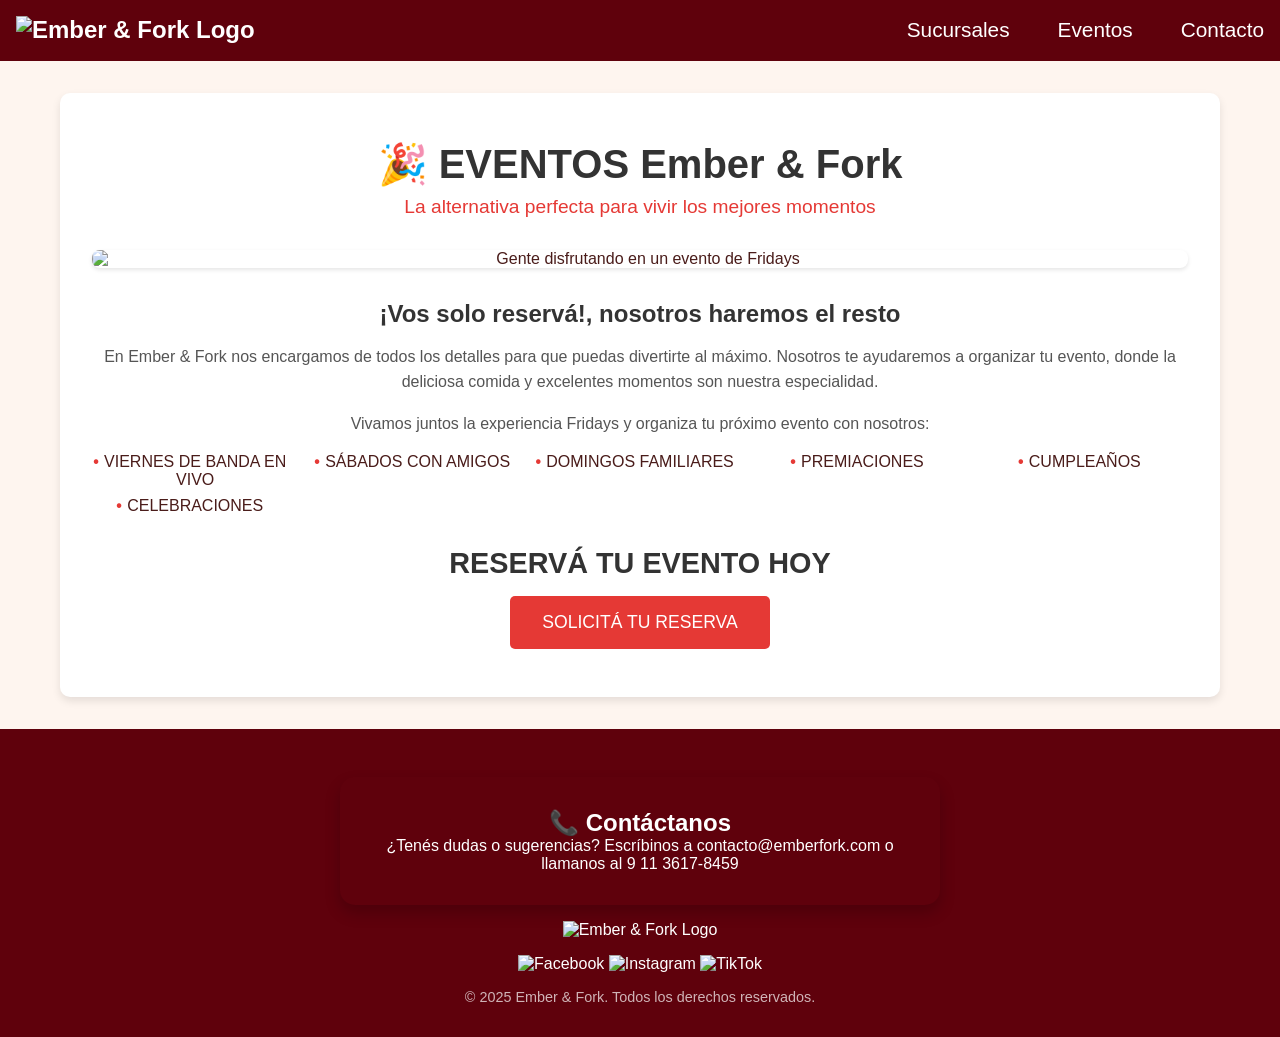
==== eventos.html @ 1a8e807a "Add files via upload" ====
<!doctype html>
<html>
<head>
 <meta charset="utf-8">
  <meta name="viewport" content="width=device-width, initial-scale=1.0" />
  <title>Ember & Fork</title>
  <link rel="stylesheet" href="estilos.css" />
  <link rel="preconnect" href="https://fonts.googleapis.com">
  <link rel="preconnect" href="https://fonts.gstatic.com" crossorigin>
  <link href="https://fonts.googleapis.com/css2?family=Volkhov:ital,wght@0,400;0,700;1,400;1,700&display=swap" rel="stylesheet">
<title>eventos</title>
</head>
<body>
	
    <header>
        <nav class="navbar">
            <div class="logo">
                <a href="index.html"><img src="imágenes/logo.png" alt="Ember & Fork Logo"></a>
            </div>
      <div class="hamburger" onclick="toggleMenu()">☰</div>
      <ul class="nav-links" id="navLinks">
        <li><a href="sucursales.html">Sucursales</a></li>
        <li><a href="eventos.html">Eventos</a></li><li><a href="#contacto">Contacto</a></li>
      </ul>
    </nav>
  </header>
	<section id="eventos" class="seccion eventos-ember">
    <h2>🎉 EVENTOS Ember & Fork</h2>
    <p class="subtitulo-eventos">La alternativa perfecta para vivir los mejores momentos</p>
    <div class="eventos-contenedor">
        <div class="eventos-imagen">
            <img src="imágenes/amigos.jpg" alt="Gente disfrutando en un evento de Fridays">
        </div>
        <div class="eventos-info">
            <h3>¡Vos solo reservá!, nosotros haremos el resto</h3>
            <p>En Ember & Fork nos encargamos de todos los detalles para que puedas divertirte al máximo. Nosotros te ayudaremos a organizar tu evento, donde la deliciosa comida y excelentes momentos son nuestra especialidad.</p>
            <p>Vivamos juntos la experiencia Fridays y organiza tu próximo evento con nosotros:</p>
            <ul class="lista-eventos">
                <li>VIERNES DE BANDA EN VIVO</li>
                <li>SÁBADOS CON AMIGOS</li>
                <li>DOMINGOS FAMILIARES</li>
                <li>PREMIACIONES</li>
                <li>CUMPLEAÑOS</li>
                <li>CELEBRACIONES</li>
            </ul>
            <div class="cta-eventos">
                <h3>RESERVÁ TU EVENTO HOY</h3>
                <button class="boton-cotizacion">SOLICITÁ TU RESERVA</button>
            </div>
        </div>
    </div>
</section>
  <footer>
         <section id="contacto" class="seccion">
         <h1>📞 Contáctanos</h1>
         <p>¿Tenés dudas o sugerencias? Escríbinos a contacto@emberfork.com o llamanos al 9 11 3617-8459 </p>
         </section>
    <div class="footer-content">
      <div class="logo-social">
        <img src="imágenes/logo.png" alt="Ember & Fork Logo" class="footer-logo">
        <div class="footer-redes">
          <img src="imágenes/facebook.png" alt="Facebook">
            <img src="imágenes/ig.png" alt="Instagram">
            <img src="imágenes/tiktok logo.png" alt="TikTok">
        </div>
      </div>
      <p class="rights">&copy; 2025 Ember & Fork. Todos los derechos reservados.</p>
    </div>
  </footer>
  <script src="script.js" defer></script>
</script>
</body>
</html>
---- estilos.css ----
/* Reset de márgenes y fuente básica */
/* Elimina los márgenes y paddings predeterminados del navegador y establece el modelo de caja border-box para facilitar el cálculo del tamaño de los elementos. */
* {
    margin: 0;
    padding: 0;
    box-sizing: border-box;
}
/* Estilos para la imagen dentro del logo */
/* Establece la altura de la imagen del logo en 70 píxeles. */
.logo img {
    height: 70px;
}

/* Estilos para el botón de llamada a la acción (Ver Menú) */
/* Define la apariencia del botón principal, como el color de fondo, texto, espaciado y bordes redondeados. */
.cta {
    display: inline-block; /* Permite establecer ancho y alto, pero se comporta como inline */
    margin-top: 1rem; /* Espacio superior */
    padding: 0.75rem 1.5rem; /* Espaciado interno vertical y horizontal */
    background-color: #cc543a; /* Color de fondo naranja rojizo */
    color: #fff; /* Color del texto blanco */
    text-decoration: none; /* Elimina el subrayado del enlace */
    border-radius: 5px; /* Bordes redondeados */
    transition: transform 0.2s ease; /* Transición suave para el efecto hover */
}
/* Estilo para el hover del botón de llamada a la acción */
/* Agranda ligeramente el botón cuando el usuario pasa el cursor por encima. */
.cta:hover {
 transform: scale(1.05); /* Escala el elemento al 105% */
}
/* Estilos para la sección genérica */
/* Define márgenes, espaciado interno, bordes redondeados y sombra para las secciones principales del contenido. */
.seccion {
    margin: 1rem auto; /* Márgenes superior e inferior de 1rem, centrado horizontalmente */
    padding: 2rem; /* Espaciado interno en todos los lados */
    border-radius: 15px; /* Bordes redondeados */
    box-shadow: 0 8px 16px rgba(0, 0, 0, 0.2); /* Sombra suave */
    max-width: 600px; /* Ancho máximo de la sección */
    }
/* Estilos para el cuerpo de la página */
/* Establece la fuente, márgenes, color de fondo y color de texto principal. */
body {
 font-family: 'Roboto', sans-serif; /* Fuente Roboto */
 margin: 0; /* Elimina los márgenes predeterminados del body */
 background-color: #fef5ef; /* Color de fondo beige claro */
 color: #4a1c1a; /* Color de texto marrón oscuro */
}
/* Estilos para la sección del menú */
.menu-section {
    padding: 2rem;
    margin: 2rem auto;
    max-width: 1200px; /* Ajusta el ancho máximo según necesites */
    text-align: center;
}

.menu-section h2 {
    /* Estilos para el título si decides mantenerlo */
    font-size: 2rem;
    color: #380101;
    margin-bottom: 1.5rem;
}

.menu-grid {
    display: grid;
    grid-template-columns: repeat(auto-fit, minmax(300px, 1fr)); /* Imágenes más grandes */
    gap: 20px; /* Espacio entre las imágenes */
}

.menu-item {
    position: relative; /* Para posicionar la superposición */
    overflow: hidden; /* Oculta la superposición fuera del hover */
    border-radius: 10px;
    box-shadow: 0 4px 8px rgba(0, 0, 0, 0.1);
    transition: transform 0.3s ease-in-out, box-shadow 0.3s ease-in-out;
}

.menu-item:hover {
    transform: translateY(-5px);
    box-shadow: 0 12px 24px rgba(0, 0, 0, 0.15);
}

.menu-item img {
    width: 100%;
    height: 100%;
    display: block;
    border-radius: 10px;
    object-fit: cover; /* Esta propiedad es clave para el llenado */
}

.overlay {
    position: absolute;
    top: 0;
    left: 0;
    width: 100%;
    height: 100%;
    background-color: rgba(95,1,12,1.00); /* Fondo oscuro y semitransparente */
    color: white;
    display: flex;
    flex-direction: column;
    align-items: center;
    justify-content: center;
    opacity: 0; /* Oculto por defecto */
    transition: opacity 0.3s ease;
    border-radius: 10px;
    padding: 20px;
    text-align: center;
}

.menu-item:hover .overlay {
    opacity: 1; /* Se muestra al pasar el cursor */
}

.overlay h3 {
    font-size: 1.5rem;
    margin-bottom: 10px;
}

.overlay p {
    font-size: 1rem;
    margin-bottom: 15px;
}

.comprar-btn {
    background-color: #cc543a; /* Color del botón comprar */
    color: white;
    border: none;
    padding: 10px 20px;
    border-radius: 5px;
    cursor: pointer;
    font-size: 1rem;
    transition: background-color 0.3s ease;
}

.comprar-btn:hover {
    background-color: #b8360f; /* Color más oscuro al pasar el cursor */
}
/* Estilos para la sección de sucursales visual */
.sucursales-visual {
    padding: 4rem 2rem;
    margin: 3rem auto;
    max-width: 1100px;
    background-color: #fef5ef;
    border-radius: 15px;
    box-shadow: 0 8px 16px rgba(0, 0, 0, 0.1);
    text-align: center;
}

.sucursales-title {
    font-size: 3rem;
    color: #661400;
    margin-bottom: 2.5rem;
}

.sucursales-grid {
    display: grid;
    /* Definimos explícitamente 3 columnas con un ancho mínimo */
    grid-template-columns: repeat(auto-fit, minmax(350px, 1fr));
    gap: 2rem;
    margin-bottom: 2.5rem;
    justify-items: stretch; /* Los elementos se estiran para ocupar su celda */
}

/* Centrar la última fila si tiene un solo elemento */
.sucursales-grid > .sucursal-item:last-child:nth-child(odd) {
    grid-column: 1 / -1; /* Ocupa todo el ancho */
    justify-self: center; /* Se centra horizontalmente dentro de la fila */
}

/* Centrar los dos últimos elementos si hay cuatro en total */
/* Estilos para la sección de sucursales visual */
.sucursales-visual {
    padding: 4rem 2rem;
    margin: 3rem auto;
    max-width: 1100px;
    background-color: #fef5ef;
    border-radius: 15px;
    box-shadow: 0 8px 16px rgba(0, 0, 0, 0.1);
    text-align: center;
}

.sucursales-title {
    font-size: 3rem;
    color: #661400;
    margin-bottom: 2.5rem;
}

.sucursales-grid {
    display: grid;
    grid-template-columns: repeat(auto-fit, minmax(400px, 1fr)); /* Mantenemos un min-width más grande para escritorio */
    gap: 2rem;
    margin-bottom: 2.5rem;
    justify-items: stretch;
}

/* Centrar la última fila si tiene un solo elemento */
.sucursales-grid > .sucursal-item:last-child:nth-child(odd) {
    grid-column: 1 / -1;
    justify-self: center;
}

/* Centrar los dos últimos elementos si hay cuatro en total */
.sucursales-grid > .sucursal-item:nth-last-child(-n+2):nth-child(even) {
    grid-column: span 1;
    justify-self: center;
}

.sucursal-item {
    background-color: white;
    border-radius: 10px;
    overflow: hidden;
    box-shadow: 0 4px 8px rgba(0, 0, 0, 0.1);
    transition: transform 0.3s ease-in-out, box-shadow 0.3s ease-in-out;
}

.sucursal-item:hover {
    transform: translateY(-5px);
    box-shadow: 0 12px 24px rgba(0, 0, 0, 0.15);
}

.sucursal-item img {
    width: 100%;
    display: block;
    aspect-ratio: 16/9;
    object-fit: cover;
}

.sucursal-info {
    padding: 1.5rem;
    text-align: left;
}

.sucursal-info h3 {
    font-size: 1.8rem;
    color: #380101;
    margin-bottom: 0.5rem;
}

.sucursal-info .direccion {
    color: #d9471a;
    font-weight: bold;
    margin-bottom: 1rem;
}

.sucursal-info .descripcion {
    color: #4a1c1a;
    font-size: 1rem;
    line-height: 1.4;
    margin-bottom: 1rem;
}

.sucursal-info a {
    color: #d9471a;
    text-decoration: none;
    font-weight: bold;
    transition: color 0.3s ease;
}

.sucursal-info a:hover {
    color: #b8360f;
    text-decoration: underline;
}

.proximamente {
    font-size: 1.5rem;
    color: #4a1c1a;
    font-weight: bold;
}

.sucursales-subtitle {
    font-size: 2.5rem;
    color: #791f00;
    margin-bottom: 1.5rem;
}

.sucursal-card:hover {
    transform: scale(1.08);
	box-shadow: 0 12px 24px rgba(0, 0, 0, 0.15); /* Añadimos una sombra al hacer hover */
}

/* Media query para pantallas de hasta 768px (típicamente teléfonos) */
@media (max-width: 768px) 

    .sucursales-grid {
        grid-template-columns: 1fr; /* Una sola columna en teléfonos */
        gap: 1.5rem;
        margin-bottom: 2rem;
    }

    .sucursal-item {
        /* No necesitamos un ancho específico, ocupará el 100% de la columna */
    }

    .sucursal-info h3 {
        font-size: 1.5rem; /* Título de sucursal más pequeño */
        margin-bottom: 0.3rem;
    }

    .sucursal-info .direccion {
        font-size: 0.9rem; /* Dirección más pequeña */
        margin-bottom: 0.7rem;
    }

    .sucursal-info .descripcion {
        font-size: 0.9rem; /* Descripción más pequeña */
        margin-bottom: 0.7rem;
    }

    .sucursal-info a {
        font-size: 1rem; /* Enlace más pequeño */
    }

    .proximamente {
        font-size: 1.2rem; /* Texto "Próximamente" más pequeño */
    }
}
    .sucursales-subtitle {
    font-size: 1.8rem;
    color: #791f00;
    margin-bottom: 1.5rem;
}

.sucursal-card:hover {
    transform: scale(1.08);
	box-shadow: 0 12px 24px rgba(0, 0, 0, 0.15); /* Añadimos una sombra al hacer hover */
}

/* Estilos para la sección de eventos Fridays */
.eventos-ember {
    padding: 3rem 2rem;
    margin: 2rem auto;
    max-width: 1160px; /* Ancho máximo común para el contenido */
    background-color: #fff; /* Fondo blanco como en la imagen */
    border-radius: 10px;
    box-shadow: 0 4px 8px rgba(0, 0, 0, 0.1);
    text-align: center; /* Centra el título y el subtítulo */
}

.eventos-ember h2 {
    font-size: 2.5rem;
    color: #333; /* Color de texto oscuro */
    margin-bottom: 0.5rem;
}

.eventos-ember .subtitulo-eventos {
    color: #e53935; /* Color rojo similar al de la imagen */
    font-size: 1.2rem;
    margin-bottom: 2rem;
}

.eventos-contenedor {
    display: flex; /* Usamos Flexbox para la disposición lado a lado */
    flex-wrap: wrap; /* Permite que se apilen en pantallas más pequeñas */
    gap: 2rem; /* Espacio entre la imagen y el texto */
    align-items: center; /* Alinea verticalmente los elementos al centro */
}

.eventos-imagen {
    flex: 1 1 40%; /* La imagen ocupa aproximadamente el 40% del ancho */
    border-radius: 8px;
    overflow: hidden; /* Para redondear las esquinas de la imagen */
    box-shadow: 0 2px 4px rgba(0, 0, 0, 0.1);
}

.eventos-imagen img {
    width: 100%;
    height: auto;
    display: block;
}

.eventos-info {
    flex: 1 1 55%; /* El texto ocupa aproximadamente el 55% del ancho */
    text-align: left; /* Alinea el texto a la izquierda */
}

.eventos-info h3 {
    font-size: 1.5rem;
    color: #333;
    margin-bottom: 1rem;
}

.eventos-info p {
    color: #555;
    line-height: 1.6;
    margin-bottom: 1rem;
}

.eventos-info .lista-eventos {
    list-style: none;
    padding: 0;
    margin-bottom: 1.5rem;
    display: grid; /* Usamos Grid para la lista de opciones */
    grid-template-columns: repeat(auto-fit, minmax(200px, 1fr)); /* Dos columnas responsivas */
    gap: 0.5rem 1rem; /* Espacio vertical y horizontal entre los elementos */
}

.eventos-info .lista-eventos li::before {
    content: "•"; /* Viñeta */
    color: #e53935;
    font-weight: bold;
    display: inline-block;
    width: 1em;
    margin-left: -1em;
}

.cta-eventos {
    text-align: center; /* Centra el título y el botón del CTA */
    margin-top: 2rem;
}

.cta-eventos h3 {
    font-size: 1.8rem;
    color: #333;
    margin-bottom: 1rem;
}

.boton-cotizacion {
    background-color: #e53935; /* Color rojo del botón */
    color: #fff;
    border: none;
    padding: 1rem 2rem;
    border-radius: 5px;
    font-size: 1.1rem;
    cursor: pointer;
    transition: background-color 0.3s ease;
}

.boton-cotizacion:hover {
    background-color: #c62828; /* Un tono más oscuro al pasar el mouse */
}

/* Media query para pantallas más pequeñas (apilar imagen y texto) */

/* Estilos para el contenido principal */
/* Define el espaciado interno, ancho máximo y centrado horizontal para el contenido principal. */
.main-content {
 padding: 2rem; /* Espaciado interno */
 max-width: 800px; /* Ancho máximo del contenido principal */
 margin: auto; /* Centra horizontalmente */
 font-size: 1.2rem; /* Tamaño de fuente base para el contenido principal */
}

/* Estilos para las secciones */
/* Añade un margen inferior a todas las secciones para separarlas. */
section {
 margin-bottom: 2.5rem; /* Margen inferior */
}

/* Estilos para los títulos de nivel 2 */
/* Define el tamaño de la fuente, margen inferior y color del texto para los títulos h2. */
h2 {
 font-size: 1.8rem; /* Tamaño de la fuente */
 margin-bottom: 0.5rem; /* Margen inferior */
 color: #380101; /* Color del texto marrón oscuro */
}

/* Estilos para el pie de página */
/* Define el color de fondo, color del texto, espaciado interno y alineación del texto del pie de página. */
footer {
 background-color: #5F010C; /* Color de fondo rojo oscuro */
 color: #ffffff; /* Color del texto blanco */
 padding: 2rem 1rem; /* Espaciado interno superior/inferior y lateral */
 text-align: center; /* Alineación del texto al centro */
}

/* Estilos para el contenedor del contenido del pie de página */
/* Establece el ancho máximo y centrado horizontal para el contenido del pie de página. */
.footer-content {
 max-width: 1000px; /* Ancho máximo */
 margin: auto; /* Centra horizontalmente */
}

/* Estilos para el logo en el pie de página */
/* Define el ancho y el margen inferior del logo en el pie de página. */
.footer-logo {
 width: 100px; /* Ancho del logo */
 margin-bottom: 1rem; /* Margen inferior */
}

/* Estilos para los iconos de redes sociales en el pie de página */
/* Define el ancho, alto y transición para los iconos de redes sociales. */
.footer-redes img {
 width: 30px; /* Ancho de los iconos */
 height: 30px; /* Alto de los iconos */
 transition: transform 0.3s ease; /* Transición suave para el efecto hover */
}

/* Estilo para el hover de los iconos de redes sociales */
/* Agranda ligeramente los iconos cuando el usuario pasa el cursor por encima. */
.footer-redes img:hover {
 transform: scale(1.1); /* Escala el elemento al 110% */
}


/* Estilos para el contenedor de los iconos sociales */
/* Define el margen para los iconos sociales. */
.social-icons {
 margin: 1rem 0; /* Margen superior e inferior */
}

/* Estilos para los enlaces de los iconos sociales */
/* Define el margen, color del texto, tamaño de la fuente y transición para los enlaces de los iconos sociales. */
.social-icons a {
 margin: 0 0.5rem; /* Margen lateral entre iconos */
 color: #ffffff; /* Color del texto blanco */
 font-size: 1.5rem; /* Tamaño de la fuente */
 transition: color 0.3s ease; /* Transición suave para el cambio de color */
}

/* Estilo para el hover de los enlaces de los iconos sociales */
/* Cambia el color del texto cuando el usuario pasa el cursor por encima. */
.social-icons a:hover {
 color: #f97316; /* Color del texto naranja */
}

/* Estilos para la sección de derechos de autor */
/* Define el tamaño de la fuente, margen superior y opacidad del texto de derechos de autor. */
.rights {
 font-size: 0.9rem; /* Tamaño de la fuente */
 margin-top: 1rem; /* Margen superior */
 opacity: 0.7; /* Opacidad del texto */
}


/* Estilos de la barra de navegación */
.navbar {
    display: flex; /* Utiliza Flexbox para la disposición de los elementos */
    justify-content: space-between; /* Espacia los elementos hijos (logo y menú) */
    align-items: center; /* Alinea verticalmente los elementos al centro */
    background-color: #5F010C; /* Color de fondo rojo oscuro */
    padding: 1rem; /* Espaciado interno */
    position: relative; /* Permite posicionar elementos hijos de forma absoluta */
}
/* Estilos para el contenedor del logo */
/* Define el tamaño de la fuente, peso y altura de línea del logo. */
.logo {
    font-size: 1.5rem; /* Tamaño de la fuente */
    font-weight: bold; /* Texto en negrita */
    line-height: 1.2; /* Altura de línea */
}
/* Estilos para el enlace dentro del logo */
/* Asegura que el enlace del logo sea blanco y no esté subrayado. */
.logo a { /* Para que el logo sea un link */
    color: white; /* Color del texto blanco */
    text-decoration: none; /* Elimina el subrayado */
}
/* Estilos para la imagen dentro del logo */
/* Establece la altura de la imagen del logo. */
.logo img {
    height: 70px; /* Altura de la imagen */
}
/* Estilos para el icono del menú hamburguesa (para dispositivos móviles) */
/* Oculta el icono por defecto y lo muestra en media queries para móviles. */
.menu-icon {
    display: none; /* Oculta el elemento */
    font-size: 2rem; /* Tamaño de la fuente */
    cursor: pointer; /* Cambia el cursor al pasar por encima */
}

/* Estilos para el toggle del menú (otro icono, similar al hamburguesa) */
/* Similar al menu-icon, se puede usar como alternativa o para diferentes estados. */
.menu-toggle {
 display: none; /* Oculta el elemento */
 font-size: 2rem; /* Tamaño de la fuente */
 color: #fff; /* Color del texto blanco */
 cursor: pointer; /* Cambia el cursor al pasar por encima */
}
/* Estilos para la lista de enlaces de navegación */
.nav-links {
    list-style: none; /* Elimina los puntos de la lista */
    display: flex; /* Utiliza Flexbox para la disposición horizontal */
    gap: 1rem; /* Espacio entre los elementos hijos */
}
/* Estilos para los enlaces dentro de la navegación */
.nav-links li a {
    color: #fff; /* Color del texto blanco */
    text-decoration: none; /* Elimina el subrayado */
    font-size: 1.3rem; /* Tamaño de la fuente */
    margin-left: 2rem; /* Margen izquierdo */
}

/* Sección Hero */
/* Centra el contenido, añade espaciado interno y establece el color de fondo. */
.hero {
    /* Mantén tus estilos actuales */
    text-align: center;
    padding: 4rem 2rem;
    position: relative; /* Necesario para el z-index del texto y botón */
    z-index: 2; /* Asegura que el texto y el botón estén por encima de la imagen */
    background-image: url("imágenes/emberandfork.jpg");
    background-size: cover; /* Cubre todo el espacio del contenedor */
    background-position: center; /* Centra la imagen */
    background-repeat: no-repeat; /* Evita que la imagen se repita */
    color: #fff1e6; 
  min-height: 60vh; /* O la altura que hayas elegido */
    display: flex; /* Para centrar verticalmente el texto y el botón */
    flex-direction: column;
    align-items: center;
    justify-content: center; /* Centra verticalmente */
    text-align: center;
    color: #ffff; /* Asegúrate de que el color del texto contraste */
}

.hero h1 {
    font-size: 3rem; /* Aumenta el tamaño del título. Ajusta el valor según necesites. */
    color: #fff; /* Asegúrate de que el color del texto contraste */
    margin-bottom: 1.5rem; /* Ajusta el margen si es necesario */
}

.hero .cta {
    font-size: 1.2rem; /* Aumenta el tamaño del texto del botón. Ajusta el valor según necesites. */
    padding: 1rem 2rem; /* Ajusta el padding si es necesario */
    background-color: #cc543a;
    color: #fff;
    text-decoration: none;
    border-radius: 5px;
    transition: transform 0.2s ease;
}

.hero .cta:hover {
    transform: scale(1.05);
}
/* Estilos para el botón dentro de la sección Hero */
.hero button {
    background-color: #E74C3C; /* Color de fondo rojo */
    color: white; /* Color del texto blanco */
    border: none; /* Elimina el borde */
    padding: 1.5rem 2.5rem; /* Espaciado interno */
    border-radius: 10px; /* Bordes redondeados */
    font-size: 1.2rem; /* Tamaño de la fuente */
    cursor: pointer; /* Cambia el cursor al pasar por encima */
}

/* Estilos para un botón genérico */
/* Define la apariencia de un botón reutilizable, similar al de la sección Hero. */
.btn {
    display: inline-block; /* Permite establecer ancho y alto, pero se comporta como inline */
    padding: 0.8rem 1.5rem; /* Espaciado interno */
    background-color: #d9471a; /* Color de fondo naranja */
    color: white; /* Color del texto blanco */
    border: none; /* Elimina el borde */
    border-radius: 10px; /* Bordes redondeados */
    font-weight: bold; /* Texto en negrita */
    cursor: pointer; /* Cambia el cursor al pasar por encima */
    transition: background-color 0.3s ease; /* Transición suave para el cambio de color de fondo */
    text-decoration: none; /* Elimina el subrayado del enlace */
}

/* Estilo para el hover del botón genérico */
/* Oscurece ligeramente el color de fondo cuando el usuario pasa el cursor por encima. */
.btn:hover {
    background-color: #b8360f; /* Color de fondo naranja oscuro */
}
/* Estilos para el icono del menú hamburguesa (para dispositivos móviles) */
/* Oculta por defecto y se muestra en media queries para móviles. */
.hamburger {
    display: none; /* Oculta el elemento */
    font-size: 2rem; /* Tamaño de la fuente */
    cursor: pointer; /* Cambia el cursor al pasar por encima */
    color: white; /* Color del texto blanco */
    }
/* Galería de Imágenes */
/* Utiliza Grid Layout para organizar las imágenes, con columnas que se ajustan automáticamente al ancho del contenedor. */
.galeria {
    display: grid; /* Utiliza Grid Layout */
    grid-template-columns:repeat(auto-fit, minmax(220px, 1fr)); /* Crea columnas que se ajustan, con un ancho mínimo de 220px */
    gap: 1.3rem; /* Espacio entre las celdas de la cuadrícula */
    padding: 2rem; /* Espaciado interno */
    justify-items: center; /* Centra los elementos horizontalmente dentro de su celda */
    align-items: center; /* Centra los elementos verticalmente dentro de su celda */
}

/* Estilos para cada tarjeta de la galería */
/* Define el color de fondo, bordes redondeados, sombra y desbordamiento oculto para las tarjetas de las imágenes. */
.card {
    background-color: white; /* Color de fondo blanco */
    border-radius: 15px; /* Bordes redondeados */
    box-shadow: 0 8px 16px rgba(0,0,0,0.2); /* Sombra suave */
    overflow: hidden; /* Oculta el contenido que se desborda */
    width: 100%; /* Ancho del 100% de su contenedor */
}

/* Estilos para las imágenes dentro de las tarjetas */
/* Define el ancho, relación de aspecto, cómo se ajusta la imagen, posición del objeto, bordes redondeados y transición para el efecto hover. */
.card img {
    width: 100%; /* Ancho del 100% de su contenedor */
    aspect-ratio: 3/2; /* Relación de aspecto de 3:2 */
    object-fit: cover; /* La imagen cubre completamente el contenedor, recortándose si es necesario */
 object-position: center; /* Centra la imagen dentro de su contenedor */
 border-radius: 15px; /* Bordes redondeados */
    transition: transform 0.3s ease; /* Transición suave para el efecto hover */
}

/* Estilo para el hover de las imágenes de la galería */
/* Agranda ligeramente la imagen cuando el usuario pasa el cursor por encima. */
.card img:hover {
    transform: scale(1.05); /* Escala la imagen al 105% */
}

/* Eventos especiales */
/* Define el color de fondo, alineación del texto y espaciado interno para la sección de eventos especiales. */
.eventos {
    background-color: #FFF6F0; /* Color de fondo beige claro */
    text-align: center; /* Centra el texto horizontalmente */
    padding: 3rem 2rem; /* Espaciado interno */
}

/* Estilos para el título de la sección de eventos especiales */
/* Define el tamaño de la fuente, color del texto y margen inferior del título h2. */
.eventos h2 {
    font-size: 2rem; /* Tamaño de la fuente */
    color: #661400; /* Color del texto marrón oscuro */
    margin-bottom: 2rem; /* Margen inferior */
}

/* Estilos para cada tarjeta de evento */
/* Define el color de fondo, margen, espaciado interno, bordes redondeados y sombra para las tarjetas de eventos. */
.evento-card {
    background-color: white; /* Color de fondo blanco */
    margin: 1rem auto; /* Márgenes superior e inferior, centrado horizontalmente */
    padding: 2rem; /* Espaciado interno */
    border-radius: 15px; /* Bordes redondeados */
    box-shadow: 0 8px 16px rgba(0,0,0,0.2); /* Sombra suave */
    max-width: 600px; /* Ancho máximo de la tarjeta */
}

/* Testimonios */
/* Define el espaciado interno, color de fondo y alineación del texto para la sección de testimonios. */
.testimonios {
    padding: 4rem 2rem; /* Espaciado interno */
    background-color: #fff1e6; /* Color de fondo beige claro */
    text-align: center; /* Centra el texto horizontalmente */

}
/* Utiliza Grid Layout para organizar los testimonios de forma flexible. */
/* 'auto-fit' crea tantas columnas como quepan con un ancho mínimo de 300px (ajustado para evitar filas de un solo elemento demasiado pronto). */
.testimonis{
    display: grid; /* Utiliza Grid Layout */
    grid-template-columns: repeat(auto-fit, minmax(250px, 1fr)); /* Crea columnas que se ajustan, con un ancho mínimo de 250px */
    gap: 1rem; /* Espacio entre las celdas de la cuadrícula */
    padding: 2rem; /* Espaciado interno */
}


/* Estilos para el título de la sección de testimonios */
/* Define el tamaño de la fuente, margen inferior y color del texto del título h2. */
.testimonios h2 {
    font-size: 2rem; /* Tamaño de la fuente */
    margin-bottom: 2rem; /* Margen inferior */
    color: #791f00; /* Color del texto marrón oscuro */
}

/* Estilos para cada testimonio individual */
/* Define el color de fondo, margen, espaciado interno, bordes redondeados y transición para los testimonios. */
.testimonio {
 background-color: #ffe5d0; /* Color de fondo beige claro */
 margin: 1px; /* Margen muy pequeño para separar visualmente */
 padding: 1rem; /* Espaciado interno */
 border-radius: 10px; /* Bordes redondeados */
 transition: transform 0.3s ease; /* Transición suave para el efecto hover */
}

/* Estilo para el hover de cada testimonio */
/* Agranda ligeramente el testimonio cuando el usuario pasa el cursor por encima. */
.testimonio:hover {
 transform: scale(1.05); /* Escala el elemento al 105% */
}
/* Estilos para el párrafo dentro de cada testimonio */
/* Define el estilo de fuente itálica y el margen inferior del texto del testimonio. */
.testimonio p {
    font-style: italic; /* Texto en cursiva */
    margin-bottom: 0.5rem; /* Margen inferior */
}

/* Estilos para el elemento span dentro de cada testimonio (autor) */
/* Define el peso de la fuente negrita y el color del texto del autor del testimonio. */
.testimonio span {
    font-weight: bold; /* Texto en negrita */
    color: #591600; /* Color del texto marrón oscuro */
}

/* Estilos para los elementos html y body */
/* Asegura que no haya desbordamiento horizontal y activa el desplazamiento suave. */
html, body {
    overflow-x: hidden; /* Oculta cualquier desbordamiento horizontal */
}
html {
    scroll-behavior: smooth; /* Activa el desplazamiento suave al hacer clic en enlaces ancla */
}

/* Estilos para un elemento de publicidad (puede estar oculto o tener estilos específicos) */
.publicidad { display:block; margin:auto
}

/* Slider */
/* Define la posición relativa, desbordamiento oculto, ancho, alto, márgenes horizontales, ancho máximo, bordes redondeados y sombra del contenedor del slider. */
/* Utiliza Flexbox para centrar los elementos dentro del slider. */
.slider {
    position:relative; /* Permite posicionar los botones de navegación */
    overflow: hidden; /* Oculta las diapositivas que no están visibles */
    width: 100%; /* Ancho del 100% de su contenedor */
    height: auto; /* Altura automática */
    margin-left: auto; /* Centra horizontalmente */
   margin-right: auto; /* Centra horizontalmente */
    max-width: 850px; /* Ancho máximo del slider */
    border-radius: 20px; /* Bordes redondeados */
    box-shadow: 0 10px 20px rgba(0,0,0,0.1); /* Sombra suave */
    display: flex; /* Utiliza Flexbox para la disposición */
    align-items: center; /* Alinea verticalmente los elementos al centro */
    justify-content: center; /* Centra horizontalmente los elementos */
}
/* Estilos para el contenedor de las diapositivas */
/* Utiliza Flexbox para mostrar las diapositivas en una fila horizontal y define la transición para la animación del slider. */
.slides {
    display: flex; /* Utiliza Flexbox para la disposición horizontal */
    transition: transform 0.5s ease-in-out; /* Transición suave para el desplazamiento de las diapositivas */
}

/* Estilos para cada diapositiva individual */
/* Define el ancho mínimo y el modelo de caja para cada diapositiva. */
.slide {
    min-width: 100%; /* Ancho mínimo del 100% del contenedor del slider */
    box-sizing: border-box; /* Incluye el padding y el borde en el ancho y alto */
    position: relative; /* Permite posicionar elementos hijos de forma absoluta (para la leyenda) */
}

/* Estilos para las imágenes dentro de cada diapositiva */
/* Define el ancho, alto, cómo se muestra la imagen y cómo se ajusta al contenedor. */
.slide img {
    width: 100%; /* Ancho del 100% de su contenedor */
    height: 100%; /* Altura automática para mantener la proporción */
    display: block; /* Elimina el espacio extra debajo de la imagen */
	object-fit: cover;
/* La imagen cubre completamente el contenedor, recortándose si es necesario */
}

/* Estilos para la leyenda de cada diapositiva */
/* Define la posición, color de fondo, color del texto, espaciado interno, bordes redondeados y peso de la fuente de la leyenda. */
.caption {
    position: absolute; /* Posiciona la leyenda relativamente a la diapositiva */
    bottom: 20px; /* Distancia desde la parte inferior */
    left: 20px; /* Distancia desde la izquierda */
    background: rgba(0, 0, 0, 0.6); /* Fondo negro con opacidad */
    color: white; /* Color del texto blanco */
    padding: 10px 20px; /* Espaciado interno */
    border-radius: 10px; /* Bordes redondeados */
    font-weight: bold; /* Texto en negrita */
}

/* Estilos para los botones de navegación del slider (anterior y siguiente) */
/* Define la posición absoluta, posición vertical, transformación para centrar verticalmente, color de fondo, borde, bordes redondeados, tamaño de la fuente, espaciado interno y cursor. */
button.prev, button.next {
    position: absolute; /* Posiciona los botones relativamente al contenedor del slider */
    top: 50%; /* Posiciona el centro del botón en el 50% de la altura */
    transform: translateY(-50%); /* Ajusta la posición vertical para centrar el botón */
    background: rgba(255,255,255,0.7); /* Fondo blanco con opacidad */
    border: none; /* Elimina el borde */
    border-radius: 50%; /* Forma circular */
    font-size: 24px; /* Tamaño de la fuente */
    padding: 10px; /* Espaciado interno */
    cursor: pointer; /* Cambia el cursor al pasar por encima */
}

/* Estilo para el botón "anterior" */
/* Define la posición horizontal del botón "anterior". */
button.prev { left: 10px; }
/* Estilo para el botón "siguiente" */
/* Define la posición horizontal del botón "siguiente". */
button.next { right: 10px; }
.hamburger {
  display: none;
  font-size: 30px;
  cursor: pointer;
}



/*MEDIAQUERIES para responsive*/
 /* Celulares */
/* Estilos que se aplicarán en pantallas con un ancho máximo de 768 píxeles (típicamente celulares). */
@media(max-width: 768px){
 /* Muestra el icono del menú hamburguesa */
 .hamburger {
        display: block;
     }
 /* Oculta la lista de enlaces de navegación por defecto y la muestra como una columna desplegable */
.nav-links {
  display: none;
  flex-direction: column;
  background-color: #fff; /* Opcional: fondo del menú desplegable */
  position: absolute;
  top: 60px; /* Ajustá según tu header */
  right: 10px;
  padding: 10px;
  border-radius: 8px;
  box-shadow: 0 2px 5px rgba(0,0,0,0.2);
  z-index: 1000;
}

.nav-links.active {
  display: flex;
}

 /* Muestra la lista de enlaces cuando la clase 'show' está presente (se togglea con JavaScript) */
 .nav-links.show {
    display: flex; /* Muestra la lista como un bloque flex */
 }


 /* Muestra el icono del menú toggle (similar al hamburguesa) */
 .menu-toggle {
    display: block;
 }

 /* Redefine la lista de enlaces para el estado oculto (redundante, pero asegura el estado inicial) */
 .nav-links {
    display: none;
    flex-direction: column;
    background-color: #4b2e2e;
    position: absolute;
    top: 100%;
    right: 0;
    left: 0;
    padding: 1rem;
 }

 /* Muestra la lista de enlaces cuando la clase 'show' está presente */
 .nav-links.show {
    display: flex;
 }

 /* Muestra el icono del menú toggle */
 .menu-toggle {
    display: block;
 }
 /* Muestra la lista de enlaces cuando la clase 'active' está presente (otra forma de controlar la visibilidad) */
 .nav-links.active {
    display: flex;
 }

 /* Añade margen vertical a cada elemento de la lista en dispositivos móviles */
 .nav-links li {
    margin: 1rem 0;
 }
}
    .eventos-contenedor {
        flex-direction: column;
        align-items: stretch;
    }
    .eventos-imagen, .eventos-info {
        flex: 1 1 100%;
    }
    .eventos-info {
        text-align: center; /* Centrar el texto en pantallas pequeñas */
    }
    .lista-eventos {
        grid-template-columns: repeat(auto-fit, minmax(150px, 1fr)); /* Una columna en pantallas muy pequeñas */
    }
	    .sucursales-title {
        font-size: 2.2rem; /* Título más pequeño */
        margin-bottom: 1.5rem;
    }

/* Tablets */
/* Estilos que se aplicarán en pantallas con un ancho mínimo de 769 píxeles y un ancho máximo de 1024 píxeles (típicamente tablets). */
@media (min-width: 769px) and (max-width: 1024px) {
    /* Cambia el diseño de la galería a dos columnas en tablets */
    .galeria {
        grid-template-columns: repeat(2, 1fr); /* Crea dos columnas de igual ancho */
    }
}
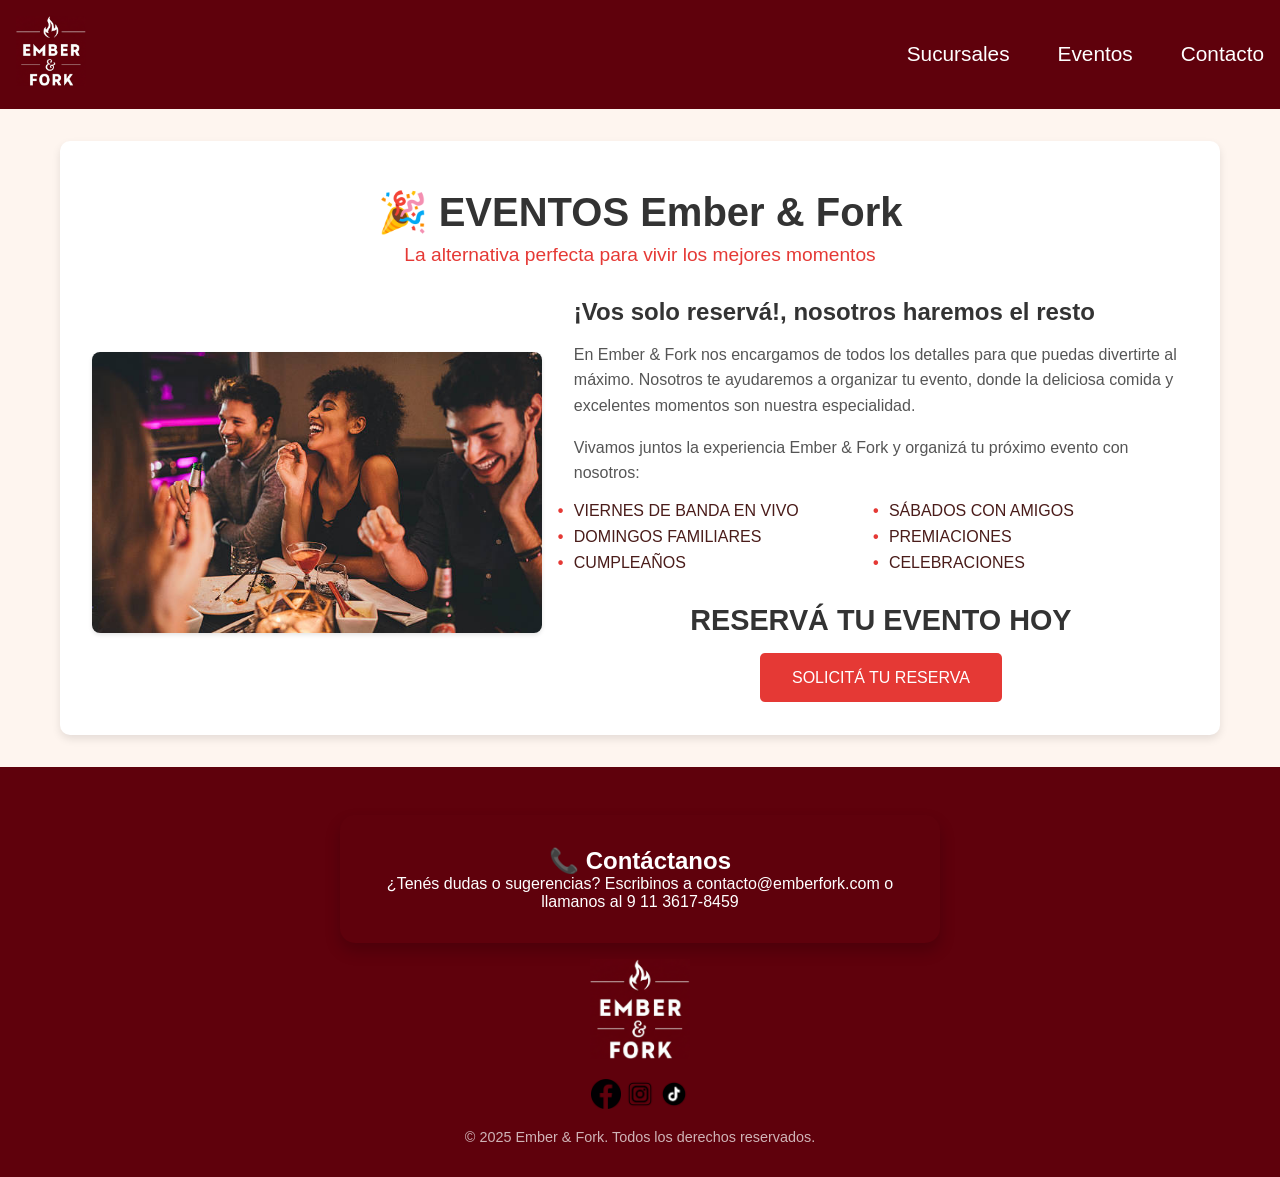
==== commit 3049972e: "Add files via upload" ====
--- a/eventos.html
+++ b/eventos.html
@@ -34,7 +34,7 @@
         <div class="eventos-info">
             <h3>¡Vos solo reservá!, nosotros haremos el resto</h3>
             <p>En Ember & Fork nos encargamos de todos los detalles para que puedas divertirte al máximo. Nosotros te ayudaremos a organizar tu evento, donde la deliciosa comida y excelentes momentos son nuestra especialidad.</p>
-            <p>Vivamos juntos la experiencia Fridays y organiza tu próximo evento con nosotros:</p>
+            <p>Vivamos juntos la experiencia Ember & Fork  y organizá tu próximo evento con nosotros:</p>
             <ul class="lista-eventos">
                 <li>VIERNES DE BANDA EN VIVO</li>
                 <li>SÁBADOS CON AMIGOS</li>
@@ -43,17 +43,17 @@
                 <li>CUMPLEAÑOS</li>
                 <li>CELEBRACIONES</li>
             </ul>
-            <div class="cta-eventos">
-                <h3>RESERVÁ TU EVENTO HOY</h3>
-                <button class="boton-cotizacion">SOLICITÁ TU RESERVA</button>
-            </div>
+           <div class="cta-eventos">
+            <h3>RESERVÁ TU EVENTO HOY</h3>
+             <a href="mesa.html" class="boton-cotizacion">SOLICITÁ TU RESERVA</a>
+           </div>
         </div>
     </div>
 </section>
   <footer>
          <section id="contacto" class="seccion">
          <h1>📞 Contáctanos</h1>
-         <p>¿Tenés dudas o sugerencias? Escríbinos a contacto@emberfork.com o llamanos al 9 11 3617-8459 </p>
+         <p>¿Tenés dudas o sugerencias? Escribinos a contacto@emberfork.com o llamanos al 9 11 3617-8459 </p>
          </section>
     <div class="footer-content">
       <div class="logo-social">
--- a/estilos.css
+++ b/estilos.css
@@ -1,5 +1,4 @@
 /* Reset de márgenes y fuente básica */
-/* Elimina los márgenes y paddings predeterminados del navegador y establece el modelo de caja border-box para facilitar el cálculo del tamaño de los elementos. */
 * {
     margin: 0;
     padding: 0;
@@ -15,13 +14,13 @@
 /* Define la apariencia del botón principal, como el color de fondo, texto, espaciado y bordes redondeados. */
 .cta {
     display: inline-block; /* Permite establecer ancho y alto, pero se comporta como inline */
-    margin-top: 1rem; /* Espacio superior */
-    padding: 0.75rem 1.5rem; /* Espaciado interno vertical y horizontal */
-    background-color: #cc543a; /* Color de fondo naranja rojizo */
-    color: #fff; /* Color del texto blanco */
+    margin-top: 1rem; 
+    padding: 0.75rem 1.5rem; 
+    background-color: #cc543a; 
+    color: #fff; 
     text-decoration: none; /* Elimina el subrayado del enlace */
-    border-radius: 5px; /* Bordes redondeados */
-    transition: transform 0.2s ease; /* Transición suave para el efecto hover */
+    border-radius: 5px; 
+    transition: transform 0.2s ease; 
 }
 /* Estilo para el hover del botón de llamada a la acción */
 /* Agranda ligeramente el botón cuando el usuario pasa el cursor por encima. */
@@ -29,7 +28,6 @@
  transform: scale(1.05); /* Escala el elemento al 105% */
 }
 /* Estilos para la sección genérica */
-/* Define márgenes, espaciado interno, bordes redondeados y sombra para las secciones principales del contenido. */
 .seccion {
     margin: 1rem auto; /* Márgenes superior e inferior de 1rem, centrado horizontalmente */
     padding: 2rem; /* Espaciado interno en todos los lados */
@@ -38,7 +36,6 @@
     max-width: 600px; /* Ancho máximo de la sección */
     }
 /* Estilos para el cuerpo de la página */
-/* Establece la fuente, márgenes, color de fondo y color de texto principal. */
 body {
  font-family: 'Roboto', sans-serif; /* Fuente Roboto */
  margin: 0; /* Elimina los márgenes predeterminados del body */
@@ -134,6 +131,7 @@
 .comprar-btn:hover {
     background-color: #b8360f; /* Color más oscuro al pasar el cursor */
 }
+
 /* Estilos para la sección de sucursales visual */
 .sucursales-visual {
     padding: 4rem 2rem;
@@ -167,7 +165,6 @@
 }
 
 /* Centrar los dos últimos elementos si hay cuatro en total */
-/* Estilos para la sección de sucursales visual */
 .sucursales-visual {
     padding: 4rem 2rem;
     margin: 3rem auto;
@@ -186,7 +183,7 @@
 
 .sucursales-grid {
     display: grid;
-    grid-template-columns: repeat(auto-fit, minmax(400px, 1fr)); /* Mantenemos un min-width más grande para escritorio */
+    grid-template-columns: repeat(auto-fit, minmax(400px, 1fr));
     gap: 2rem;
     margin-bottom: 2.5rem;
     justify-items: stretch;
@@ -201,7 +198,6 @@
 /* Centrar los dos últimos elementos si hay cuatro en total */
 .sucursales-grid > .sucursal-item:nth-last-child(-n+2):nth-child(even) {
     grid-column: span 1;
-    justify-self: center;
 }
 
 .sucursal-item {
@@ -278,7 +274,11 @@
 }
 
 /* Media query para pantallas de hasta 768px (típicamente teléfonos) */
-@media (max-width: 768px) 
+@media (max-width: 768px) {
+    .sucursales-title {
+        font-size: 2.2rem; /* Título más pequeño */
+        margin-bottom: 1.5rem;
+    }
 
     .sucursales-grid {
         grid-template-columns: 1fr; /* Una sola columna en teléfonos */
@@ -313,6 +313,41 @@
         font-size: 1.2rem; /* Texto "Próximamente" más pequeño */
     }
 }
+
+
+    .sucursales-grid {
+        grid-template-columns: 1fr; /* Una sola columna en teléfonos */
+        gap: 1.5rem;
+        margin-bottom: 2rem;
+    }
+
+    .sucursal-item {
+        /* No necesitamos un ancho específico, ocupará el 100% de la columna */
+    }
+
+    .sucursal-info h3 {
+        font-size: 1.5rem; /* Título de sucursal más pequeño */
+        margin-bottom: 0.3rem;
+    }
+
+    .sucursal-info .direccion {
+        font-size: 0.9rem; /* Dirección más pequeña */
+        margin-bottom: 0.7rem;
+    }
+
+    .sucursal-info .descripcion {
+        font-size: 0.9rem; /* Descripción más pequeña */
+        margin-bottom: 0.7rem;
+    }
+
+    .sucursal-info a {
+        font-size: 1rem; /* Enlace más pequeño */
+    }
+
+    .proximamente {
+        font-size: 1.2rem; /* Texto "Próximamente" más pequeño */
+    }
+}
     .sucursales-subtitle {
     font-size: 1.8rem;
     color: #791f00;
@@ -324,7 +359,8 @@
 	box-shadow: 0 12px 24px rgba(0, 0, 0, 0.15); /* Añadimos una sombra al hacer hover */
 }
 
-/* Estilos para la sección de eventos Fridays */
+
+/* Estilos para la sección de eventos Ember */
 .eventos-ember {
     padding: 3rem 2rem;
     margin: 2rem auto;
@@ -410,16 +446,16 @@
 .cta-eventos h3 {
     font-size: 1.8rem;
     color: #333;
-    margin-bottom: 1rem;
+    margin-bottom: 2rem;
 }
 
 .boton-cotizacion {
+	text-decoration: none;
     background-color: #e53935; /* Color rojo del botón */
     color: #fff;
     border: none;
     padding: 1rem 2rem;
     border-radius: 5px;
-    font-size: 1.1rem;
     cursor: pointer;
     transition: background-color 0.3s ease;
 }
@@ -427,7 +463,22 @@
 .boton-cotizacion:hover {
     background-color: #c62828; /* Un tono más oscuro al pasar el mouse */
 }
-
+/* Media query para pantallas más pequeñas (apilar imagen y texto) */
+@media (max-width: 768px) {
+    .eventos-contenedor {
+        flex-direction: column;
+        align-items: stretch;
+    }
+    .eventos-imagen, .eventos-info {
+        flex: 1 1 100%;
+    }
+    .eventos-info {
+        text-align: center; /* Centrar el texto en pantallas pequeñas */
+    }
+    .lista-eventos {
+        grid-template-columns: repeat(auto-fit, minmax(150px, 1fr)); /* Una columna en pantallas muy pequeñas */
+    }
+}
 /* Media query para pantallas más pequeñas (apilar imagen y texto) */
 
 /* Estilos para el contenido principal */
@@ -597,7 +648,7 @@
     align-items: center;
     justify-content: center; /* Centra verticalmente */
     text-align: center;
-    color: #ffff; /* Asegúrate de que el color del texto contraste */
+    color: #ffff; 
 }
 
 .hero h1 {
@@ -834,7 +885,6 @@
 }
 
 /* Estilos para la leyenda de cada diapositiva */
-/* Define la posición, color de fondo, color del texto, espaciado interno, bordes redondeados y peso de la fuente de la leyenda. */
 .caption {
     position: absolute; /* Posiciona la leyenda relativamente a la diapositiva */
     bottom: 20px; /* Distancia desde la parte inferior */
@@ -847,7 +897,6 @@
 }
 
 /* Estilos para los botones de navegación del slider (anterior y siguiente) */
-/* Define la posición absoluta, posición vertical, transformación para centrar verticalmente, color de fondo, borde, bordes redondeados, tamaño de la fuente, espaciado interno y cursor. */
 button.prev, button.next {
     position: absolute; /* Posiciona los botones relativamente al contenedor del slider */
     top: 50%; /* Posiciona el centro del botón en el 50% de la altura */
@@ -857,7 +906,7 @@
     border-radius: 50%; /* Forma circular */
     font-size: 24px; /* Tamaño de la fuente */
     padding: 10px; /* Espaciado interno */
-    cursor: pointer; /* Cambia el cursor al pasar por encima */
+    cursor: pointer; 
 }
 
 /* Estilo para el botón "anterior" */
@@ -872,13 +921,91 @@
   cursor: pointer;
 }
 
-
-
+/* --- EL IFRAME --- */
+
+.iframe-wrapper {
+    width: 728px; /* Ancho para móvil */
+    height: 90px; /* Altura para móvil */
+    margin: 20px auto; /* Centrar para móvil */
+    margin: 40px auto; /* 40px arriba/abajo, auto para centrar horizontalmente */
+    display: flex; /* Para centrar el iframe dentro del wrapper si fuera más pequeño */
+    justify-content: center; /* Centrar el iframe horizontalmente */
+    align-items: center; /* Centrar el iframe verticalmente */
+    /* Puedes añadir un borde o fondo a este wrapper si quieres un marco alrededor del iframe */
+    background-color: #f0f0f0; /* Fondo del wrapper */
+    border: 1px solid #ccc; /* Borde del wrapper */
+    overflow: hidden; /* Asegura que el iframe no se salga de su wrapper */
+}
+
+#external-page-iframe {
+    width: 728px; /* Ancho por defecto (escritorio) */
+    height: 90px; /* Altura por defecto (escritorio) */
+    border: none; /* Sin borde para el iframe en sí */
+}
+
+/* --- Formulario --- */
+    .form-container {
+    max-width: 500px;
+    margin: 110px auto 150px auto;
+    background: #ffeaea;
+    padding: 30px;
+    border-radius: 10px;
+    box-shadow: 0 0 10px rgba(0, 0, 0, 0.2);
+    }
+    h2 {
+      text-align: center;
+      color: #800000;
+    }
+
+    label {
+      display: block;
+      margin-top: 15px;
+    }
+
+    input, select {
+      width: 100%;
+      padding: 10px;
+      margin-top: 5px;
+      border: 1px solid #ccc;
+      border-radius: 5px;
+    }
+
+    button {
+      margin-top: 20px;
+      padding: 10px;
+      background-color: #b02a2a;
+      color: white;
+      border: none;
+      border-radius: 5px;
+      font-size: 16px;
+      cursor: pointer;
+    }
+
+    .success-message {
+      display: none;
+      text-align: center;
+      color: green;
+      font-weight: bold;
+      margin-top: 20px;
+    }
+
+/* --- MEDIA QUERY PARA EL IFRAME EN CELULARES (300px de ancho o menos) --- */
+@media (max-width: 768px) {
+  .iframe-wrapper {
+    width: 300px; /* Ancho para móvil */
+    height: 600px; /* Altura para móvil */
+    margin: 20px auto; /* Centrar para móvil */
+  }
+
+  #external-page-iframe {
+    width: 300px; /* Ancho para móvil */
+    height: 600px; /* Altura para móvil */
+  }
+}
 /*MEDIAQUERIES para responsive*/
  /* Celulares */
-/* Estilos que se aplicarán en pantallas con un ancho máximo de 768 píxeles (típicamente celulares). */
+/* Estilos que se aplicarán en pantallas con un ancho máximo de 768 píxeles. */
 @media(max-width: 768px){
- /* Muestra el icono del menú hamburguesa */
  .hamburger {
         display: block;
      }
@@ -888,7 +1015,7 @@
   flex-direction: column;
   background-color: #fff; /* Opcional: fondo del menú desplegable */
   position: absolute;
-  top: 60px; /* Ajustá según tu header */
+  top: 60px; /* Ajustá según el header */
   right: 10px;
   padding: 10px;
   border-radius: 8px;
@@ -900,13 +1027,12 @@
   display: flex;
 }
 
- /* Muestra la lista de enlaces cuando la clase 'show' está presente (se togglea con JavaScript) */
  .nav-links.show {
     display: flex; /* Muestra la lista como un bloque flex */
  }
 
 
- /* Muestra el icono del menú toggle (similar al hamburguesa) */
+ /* Muestra el icono del menú toggle */
  .menu-toggle {
     display: block;
  }
@@ -932,7 +1058,7 @@
  .menu-toggle {
     display: block;
  }
- /* Muestra la lista de enlaces cuando la clase 'active' está presente (otra forma de controlar la visibilidad) */
+ 
  .nav-links.active {
     display: flex;
  }
@@ -942,27 +1068,13 @@
     margin: 1rem 0;
  }
 }
-    .eventos-contenedor {
-        flex-direction: column;
-        align-items: stretch;
-    }
-    .eventos-imagen, .eventos-info {
-        flex: 1 1 100%;
-    }
-    .eventos-info {
-        text-align: center; /* Centrar el texto en pantallas pequeñas */
-    }
-    .lista-eventos {
-        grid-template-columns: repeat(auto-fit, minmax(150px, 1fr)); /* Una columna en pantallas muy pequeñas */
-    }
 	    .sucursales-title {
-        font-size: 2.2rem; /* Título más pequeño */
+        font-size: 2.2rem;
         margin-bottom: 1.5rem;
     }
 
 /* Tablets */
-/* Estilos que se aplicarán en pantallas con un ancho mínimo de 769 píxeles y un ancho máximo de 1024 píxeles (típicamente tablets). */
-@media (min-width: 769px) and (max-width: 1024px) {
+@media ( min-width : 769px ) and (max-width : 1331px ){
     /* Cambia el diseño de la galería a dos columnas en tablets */
     .galeria {
         grid-template-columns: repeat(2, 1fr); /* Crea dos columnas de igual ancho */
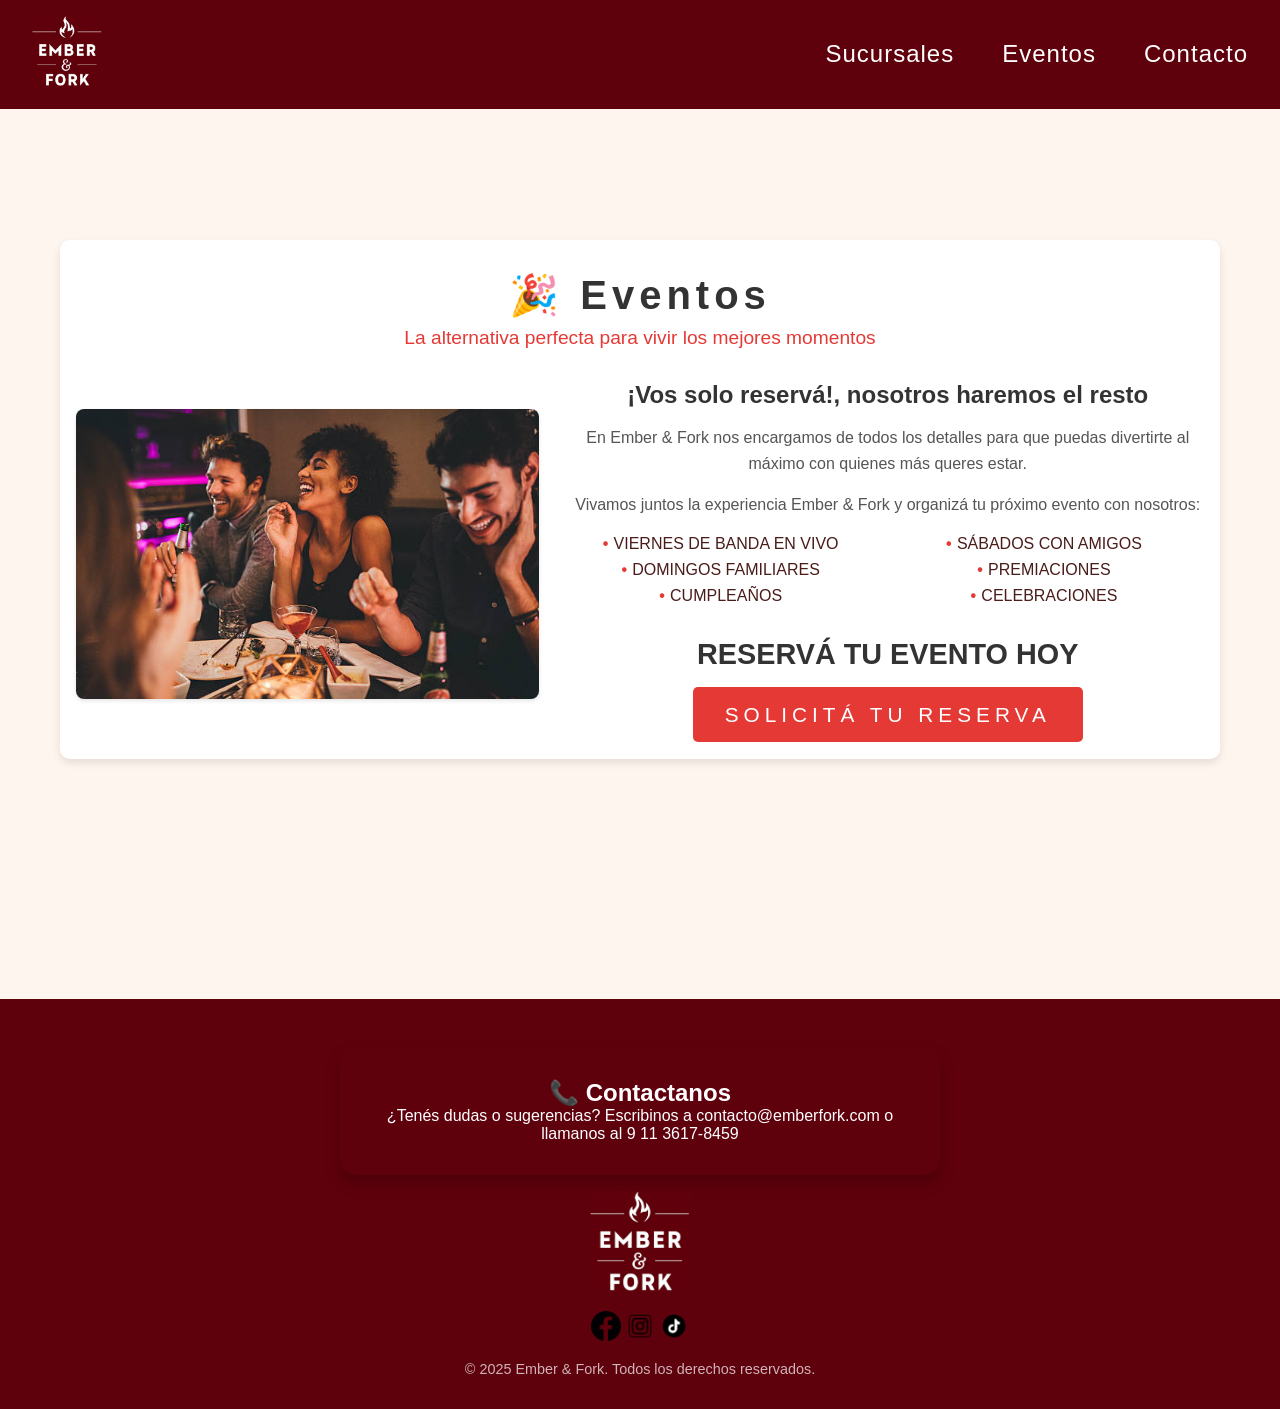
==== commit 33f9e6f2: "Add files via upload" ====
--- a/eventos.html
+++ b/eventos.html
@@ -25,7 +25,7 @@
     </nav>
   </header>
 	<section id="eventos" class="seccion eventos-ember">
-    <h2>🎉 EVENTOS Ember & Fork</h2>
+    <h2>🎉 Eventos </h2>
     <p class="subtitulo-eventos">La alternativa perfecta para vivir los mejores momentos</p>
     <div class="eventos-contenedor">
         <div class="eventos-imagen">
@@ -33,8 +33,8 @@
         </div>
         <div class="eventos-info">
             <h3>¡Vos solo reservá!, nosotros haremos el resto</h3>
-            <p>En Ember & Fork nos encargamos de todos los detalles para que puedas divertirte al máximo. Nosotros te ayudaremos a organizar tu evento, donde la deliciosa comida y excelentes momentos son nuestra especialidad.</p>
-            <p>Vivamos juntos la experiencia Ember & Fork  y organizá tu próximo evento con nosotros:</p>
+            <p>En Ember & Fork nos encargamos de todos los detalles para que puedas divertirte al máximo con quienes más queres estar.</p>
+            <p>Vivamos juntos la experiencia Ember & Fork y organizá tu próximo evento con nosotros:</p>
             <ul class="lista-eventos">
                 <li>VIERNES DE BANDA EN VIVO</li>
                 <li>SÁBADOS CON AMIGOS</li>
@@ -52,12 +52,12 @@
 </section>
   <footer>
          <section id="contacto" class="seccion">
-         <h1>📞 Contáctanos</h1>
+         <h1>📞 Contactanos</h1>
          <p>¿Tenés dudas o sugerencias? Escribinos a contacto@emberfork.com o llamanos al 9 11 3617-8459 </p>
          </section>
     <div class="footer-content">
       <div class="logo-social">
-        <img src="imágenes/logo.png" alt="Ember & Fork Logo" class="footer-logo">
+       <a href="index.html"><img src="imágenes/logo.png" alt="Ember & Fork Logo" class="footer-logo"></a>
         <div class="footer-redes">
           <img src="imágenes/facebook.png" alt="Facebook">
             <img src="imágenes/ig.png" alt="Instagram">
@@ -68,6 +68,5 @@
     </div>
   </footer>
   <script src="script.js" defer></script>
-</script>
 </body>
 </html>
--- a/estilos.css
+++ b/estilos.css
@@ -42,25 +42,70 @@
  background-color: #fef5ef; /* Color de fondo beige claro */
  color: #4a1c1a; /* Color de texto marrón oscuro */
 }
+
+/* Estilos para la galería de imágenes */
+@keyframes fadeInZoom {
+  0% {
+    opacity: 0;
+    transform: scale(0.8);
+  }
+  100% {
+    opacity: 1;
+    transform: scale(1);
+  }
+}
+
+.modal {
+  display: none;
+  position: fixed;
+  z-index: 999;
+  padding-top: 50px;
+  left: 0;
+  top: 0;
+  width: 100%;
+  height: 100%;
+  background-color: rgba(0,0,0,0.8);
+  text-align: center;
+}
+
+.modal img {
+  max-width: 80%;
+  max-height: 80%;
+  border-radius: 12px;
+  box-shadow: 0 0 20px black;
+  animation: fadeInZoom 0.4s ease;
+}
+
+.cerrar {
+  position: absolute;
+  top: 20px;
+  right: 40px;
+  color: white;
+  font-size: 40px;
+  cursor: pointer;
+}
+
 /* Estilos para la sección del menú */
 .menu-section {
     padding: 2rem;
-    margin: 2rem auto;
+    margin: 7rem auto;
     max-width: 1200px; /* Ajusta el ancho máximo según necesites */
     text-align: center;
 }
 
 .menu-section h2 {
-    /* Estilos para el título si decides mantenerlo */
-    font-size: 2rem;
+    font-size: 3rem;
     color: #380101;
     margin-bottom: 1.5rem;
 }
 
 .menu-grid {
     display: grid;
-    grid-template-columns: repeat(auto-fit, minmax(300px, 1fr)); /* Imágenes más grandes */
-    gap: 20px; /* Espacio entre las imágenes */
+    grid-template-columns: repeat(auto-fit, minmax(300px, 1fr));
+    gap: 20px; /* Espacio entre los elementos del menú */
+    padding: 20px; /* O el padding que ya tengas para la sección */
+    justify-content: center; /* Centra los ítems si no llenan la última fila */
+    align-items: start; /* Asegura que los ítems se alineen en la parte superior, evitando estiramientos inesperados de los contenedores */
 }
 
 .menu-item {
@@ -77,11 +122,11 @@
 }
 
 .menu-item img {
-    width: 100%;
-    height: 100%;
-    display: block;
-    border-radius: 10px;
-    object-fit: cover; /* Esta propiedad es clave para el llenado */
+    width: 100%; /* Asegura que la imagen ocupe todo el ancho de su contenedor */
+    height: 200px; /* Puedes establecer una altura fija para todas las imágenes, o 'auto' */
+    object-fit: cover; 
+    display: block; 
+    border-radius: 10px; /* Si quieres los bordes redondeados como tus ítems */
 }
 
 .overlay {
@@ -104,6 +149,17 @@
 }
 
 .menu-item:hover .overlay {
+    height: 100%; /* Cuando se hace hover, la descripción ocupa toda la altura */
+    opacity: 1; /* Se vuelve visible */
+    pointer-events: auto; /* Habilita interacción si hubiera enlaces dentro del overlay */
+}
+
+.description-overlay p {
+    font-size: 0.9em;
+    line-height: 1.4;
+}
+
+.menu-item:hover .overlay {
     opacity: 1; /* Se muestra al pasar el cursor */
 }
 
@@ -132,12 +188,141 @@
     background-color: #b8360f; /* Color más oscuro al pasar el cursor */
 }
 
+/* Estilos para la sección Hamburguesa del mes */
+.burger-mes {
+  width: 100%;
+  background: linear-gradient(to bottom, #f6d7b0, rgba(246, 215, 176, 0));
+  padding: 60px 20px;
+  display: flex;
+  justify-content: center;
+  align-items: center;
+}
+
+.contenido-burger {
+  max-width: 1200px;
+  display: flex;
+  flex-direction: row;
+  align-items: center;
+  justify-content: space-between;
+  gap: 40px;
+  width: 100%;
+  flex-wrap: wrap;
+}
+
+.texto-burger {
+  flex: 1;
+  color: #1a1a1a;
+  padding: 20px;
+}
+
+.texto-burger h1 {
+  font-size: 2.8rem;
+  margin-top: 9px;
+  margin-bottom: 10px;
+}
+
+.texto-burger h2 {
+  font-size: 5rem;
+  margin-bottom: 10px;
+  text-align: left;
+  font-family: 'Bebas Neue', sans-serif;
+  letter-spacing: 1px;
+}
+
+.texto-burger h3 {
+  font-size: 1.7rem;
+  color: #ff4c00;
+  margin-bottom: 8px;
+  margin-top: 32px;
+}
+
+.texto-burger button {
+  padding: 12px 24px;
+  font-size: 21px;
+  background-color: #ff4c00;
+  border: none;
+  color: white;
+  border-radius: 8px;
+  cursor: pointer;
+  transition: background-color 0.3s ease;
+  font-family: 'Bebas Neue', sans-serif;
+  letter-spacing: 1px;
+}
+
+.texto-burger button:hover {
+  background-color: #e43e00;
+}
+
+.imagen-burger img {
+  width: 100%;
+  max-width: 500px;
+  height: auto;
+  transform: scale(1);
+  transition: transform 0.5s ease;
+}
+
+.imagen-burger img:hover {
+  transform: scale(1.05);
+}
+
+.hidden-slide {
+  opacity: 0;
+  transform: translateX(100px);
+  transition: opacity 0.8s ease-out, transform 0.8s ease-out;
+}
+
+.show-slide {
+  opacity: 1;
+  transform: translateX(0);
+}
+
+.texto-burger.hidden-slide {
+  opacity: 0;
+  transform: translateX(-100px);
+  transition: opacity 0.8s ease-out, transform 0.8s ease-out;
+}
+
+.texto-burger.show-slide {
+  opacity: 1;
+  transform: translateX(0);
+}
+
+@media screen and (max-width: 768px) {
+  .contenido-burger {
+    flex-direction: column-reverse;
+    text-align: center;
+  }
+
+  .texto-burger h1 {
+    font-size: 2rem;
+  }
+
+  .texto-burger h2 {
+	text-align: center;
+    font-size: 2.5rem;
+  }
+
+  .texto-burger h3 {
+    font-size: 1.2rem;
+  }
+
+  .boton-compra {
+    width: 100%;
+    max-width: 300px;
+  }
+
+  .imagen-burger img {
+    max-width: 90%;
+  }
+}
+
+
 /* Estilos para la sección de sucursales visual */
 .sucursales-visual {
     padding: 4rem 2rem;
-    margin: 3rem auto;
+    margin: 9rem auto;
     max-width: 1100px;
-    background-color: #fef5ef;
+    background-color: #ffe1cdc7;
     border-radius: 15px;
     box-shadow: 0 8px 16px rgba(0, 0, 0, 0.1);
     text-align: center;
@@ -147,6 +332,8 @@
     font-size: 3rem;
     color: #661400;
     margin-bottom: 2.5rem;
+	font-family: 'Bebas Neue', sans-serif;
+    letter-spacing: 4px;
 }
 
 .sucursales-grid {
@@ -164,23 +351,6 @@
     justify-self: center; /* Se centra horizontalmente dentro de la fila */
 }
 
-/* Centrar los dos últimos elementos si hay cuatro en total */
-.sucursales-visual {
-    padding: 4rem 2rem;
-    margin: 3rem auto;
-    max-width: 1100px;
-    background-color: #fef5ef;
-    border-radius: 15px;
-    box-shadow: 0 8px 16px rgba(0, 0, 0, 0.1);
-    text-align: center;
-}
-
-.sucursales-title {
-    font-size: 3rem;
-    color: #661400;
-    margin-bottom: 2.5rem;
-}
-
 .sucursales-grid {
     display: grid;
     grid-template-columns: repeat(auto-fit, minmax(400px, 1fr));
@@ -229,6 +399,8 @@
     font-size: 1.8rem;
     color: #380101;
     margin-bottom: 0.5rem;
+	font-family: 'Bebas Neue', sans-serif;
+    letter-spacing: 1px;
 }
 
 .sucursal-info .direccion {
@@ -362,8 +534,8 @@
 
 /* Estilos para la sección de eventos Ember */
 .eventos-ember {
-    padding: 3rem 2rem;
-    margin: 2rem auto;
+    padding: 2rem 1rem;
+    margin: 15rem auto;
     max-width: 1160px; /* Ancho máximo común para el contenido */
     background-color: #fff; /* Fondo blanco como en la imagen */
     border-radius: 10px;
@@ -375,6 +547,8 @@
     font-size: 2.5rem;
     color: #333; /* Color de texto oscuro */
     margin-bottom: 0.5rem;
+	font-family: 'Bebas Neue', sans-serif;
+    letter-spacing: 5px;
 }
 
 .eventos-ember .subtitulo-eventos {
@@ -405,28 +579,31 @@
 
 .eventos-info {
     flex: 1 1 55%; /* El texto ocupa aproximadamente el 55% del ancho */
-    text-align: left; /* Alinea el texto a la izquierda */
+    text-align: left;
 }
 
 .eventos-info h3 {
     font-size: 1.5rem;
     color: #333;
     margin-bottom: 1rem;
+	text-align: center;
 }
 
 .eventos-info p {
     color: #555;
     line-height: 1.6;
     margin-bottom: 1rem;
+	text-align:center; 
 }
 
 .eventos-info .lista-eventos {
     list-style: none;
-    padding: 0;
+    padding: 1px;
     margin-bottom: 1.5rem;
     display: grid; /* Usamos Grid para la lista de opciones */
     grid-template-columns: repeat(auto-fit, minmax(200px, 1fr)); /* Dos columnas responsivas */
     gap: 0.5rem 1rem; /* Espacio vertical y horizontal entre los elementos */
+	text-align: center;
 }
 
 .eventos-info .lista-eventos li::before {
@@ -458,6 +635,9 @@
     border-radius: 5px;
     cursor: pointer;
     transition: background-color 0.3s ease;
+	font-family: 'Bebas Neue', sans-serif;
+    letter-spacing: 5px;
+	font-size: 1.3rem;
 }
 
 .boton-cotizacion:hover {
@@ -476,13 +656,14 @@
         text-align: center; /* Centrar el texto en pantallas pequeñas */
     }
     .lista-eventos {
-        grid-template-columns: repeat(auto-fit, minmax(150px, 1fr)); /* Una columna en pantallas muy pequeñas */
-    }
-}
-/* Media query para pantallas más pequeñas (apilar imagen y texto) */
+        grid-template-columns: repeat(auto-fit, minmax(150px, 1fr)); /* Una columna en pantallas muy pequeñas */	
+    }
+	.eventos-ember{
+	margin: 9rem auto;
+	}	
+}
 
 /* Estilos para el contenido principal */
-/* Define el espaciado interno, ancho máximo y centrado horizontal para el contenido principal. */
 .main-content {
  padding: 2rem; /* Espaciado interno */
  max-width: 800px; /* Ancho máximo del contenido principal */
@@ -490,45 +671,36 @@
  font-size: 1.2rem; /* Tamaño de fuente base para el contenido principal */
 }
 
-/* Estilos para las secciones */
-/* Añade un margen inferior a todas las secciones para separarlas. */
-section {
- margin-bottom: 2.5rem; /* Margen inferior */
-}
-
 /* Estilos para los títulos de nivel 2 */
-/* Define el tamaño de la fuente, margen inferior y color del texto para los títulos h2. */
+
 h2 {
- font-size: 1.8rem; /* Tamaño de la fuente */
+ font-size: 3rem; /* Tamaño de la fuente */
  margin-bottom: 0.5rem; /* Margen inferior */
  color: #380101; /* Color del texto marrón oscuro */
 }
 
 /* Estilos para el pie de página */
-/* Define el color de fondo, color del texto, espaciado interno y alineación del texto del pie de página. */
 footer {
- background-color: #5F010C; /* Color de fondo rojo oscuro */
- color: #ffffff; /* Color del texto blanco */
+ background-color: #5F010C; 
+ color: #ffffff; 
  padding: 2rem 1rem; /* Espaciado interno superior/inferior y lateral */
  text-align: center; /* Alineación del texto al centro */
 }
 
 /* Estilos para el contenedor del contenido del pie de página */
-/* Establece el ancho máximo y centrado horizontal para el contenido del pie de página. */
 .footer-content {
  max-width: 1000px; /* Ancho máximo */
  margin: auto; /* Centra horizontalmente */
 }
 
 /* Estilos para el logo en el pie de página */
-/* Define el ancho y el margen inferior del logo en el pie de página. */
 .footer-logo {
  width: 100px; /* Ancho del logo */
  margin-bottom: 1rem; /* Margen inferior */
 }
 
 /* Estilos para los iconos de redes sociales en el pie de página */
-/* Define el ancho, alto y transición para los iconos de redes sociales. */
+
 .footer-redes img {
  width: 30px; /* Ancho de los iconos */
  height: 30px; /* Alto de los iconos */
@@ -536,35 +708,31 @@
 }
 
 /* Estilo para el hover de los iconos de redes sociales */
-/* Agranda ligeramente los iconos cuando el usuario pasa el cursor por encima. */
 .footer-redes img:hover {
  transform: scale(1.1); /* Escala el elemento al 110% */
 }
 
 
 /* Estilos para el contenedor de los iconos sociales */
-/* Define el margen para los iconos sociales. */
+
 .social-icons {
  margin: 1rem 0; /* Margen superior e inferior */
 }
 
 /* Estilos para los enlaces de los iconos sociales */
-/* Define el margen, color del texto, tamaño de la fuente y transición para los enlaces de los iconos sociales. */
 .social-icons a {
- margin: 0 0.5rem; /* Margen lateral entre iconos */
- color: #ffffff; /* Color del texto blanco */
- font-size: 1.5rem; /* Tamaño de la fuente */
- transition: color 0.3s ease; /* Transición suave para el cambio de color */
+ margin: 0 0.5rem; 
+ color: #ffffff; 
+ font-size: 1.5rem; 
+ transition: color 0.3s ease; 
 }
 
 /* Estilo para el hover de los enlaces de los iconos sociales */
-/* Cambia el color del texto cuando el usuario pasa el cursor por encima. */
 .social-icons a:hover {
- color: #f97316; /* Color del texto naranja */
+ color: #f97316; 
 }
 
 /* Estilos para la sección de derechos de autor */
-/* Define el tamaño de la fuente, margen superior y opacidad del texto de derechos de autor. */
 .rights {
  font-size: 0.9rem; /* Tamaño de la fuente */
  margin-top: 1rem; /* Margen superior */
@@ -574,13 +742,17 @@
 
 /* Estilos de la barra de navegación */
 .navbar {
-    display: flex; /* Utiliza Flexbox para la disposición de los elementos */
-    justify-content: space-between; /* Espacia los elementos hijos (logo y menú) */
-    align-items: center; /* Alinea verticalmente los elementos al centro */
-    background-color: #5F010C; /* Color de fondo rojo oscuro */
-    padding: 1rem; /* Espaciado interno */
-    position: relative; /* Permite posicionar elementos hijos de forma absoluta */
-}
+  display: flex;
+  justify-content: space-between;
+  align-items: center; 
+  padding: 1rem 2rem;
+  background-color: #5F010C;
+  position: fixed; 
+  top: 0;
+  width: 100%;
+  z-index: 999;
+}
+
 /* Estilos para el contenedor del logo */
 /* Define el tamaño de la fuente, peso y altura de línea del logo. */
 .logo {
@@ -594,11 +766,7 @@
     color: white; /* Color del texto blanco */
     text-decoration: none; /* Elimina el subrayado */
 }
-/* Estilos para la imagen dentro del logo */
-/* Establece la altura de la imagen del logo. */
-.logo img {
-    height: 70px; /* Altura de la imagen */
-}
+
 /* Estilos para el icono del menú hamburguesa (para dispositivos móviles) */
 /* Oculta el icono por defecto y lo muestra en media queries para móviles. */
 .menu-icon {
@@ -625,46 +793,69 @@
 .nav-links li a {
     color: #fff; /* Color del texto blanco */
     text-decoration: none; /* Elimina el subrayado */
-    font-size: 1.3rem; /* Tamaño de la fuente */
+    font-size: 1.5rem; /* Tamaño de la fuente */
     margin-left: 2rem; /* Margen izquierdo */
+	position: relative;
+    font-family: 'Bebas Neue', sans-serif;
+    letter-spacing: 1px;
+}
+
+.nav-links li a::after {
+  content: '';
+  position: absolute;
+  left: 50%;
+  bottom: 0;
+  transform: translateX(-50%) scaleX(0);
+  transform-origin: center;
+  width: 100%;
+  height: 2px;
+  background-color: #FFBC42; /* o el color que quieras para el subrayado */
+  transition: transform 0.4s ease;
+}
+.nav-links li a:hover::after {
+  transform: translateX(-50%) scaleX(1);
 }
 
 /* Sección Hero */
 /* Centra el contenido, añade espaciado interno y establece el color de fondo. */
 .hero {
-    /* Mantén tus estilos actuales */
     text-align: center;
-    padding: 4rem 2rem;
-    position: relative; /* Necesario para el z-index del texto y botón */
-    z-index: 2; /* Asegura que el texto y el botón estén por encima de la imagen */
-    background-image: url("imágenes/emberandfork.jpg");
     background-size: cover; /* Cubre todo el espacio del contenedor */
     background-position: center; /* Centra la imagen */
     background-repeat: no-repeat; /* Evita que la imagen se repita */
     color: #fff1e6; 
-  min-height: 60vh; /* O la altura que hayas elegido */
-    display: flex; /* Para centrar verticalmente el texto y el botón */
-    flex-direction: column;
+}
+
+.hero-overlay {
+    position: absolute;
+    top: 0;
+    left: 0;
+    width: 100%;
+    height: 100%;
+    background: rgba(0, 0, 0, 0.5);
+    z-index: 1;
+	display: flex;
     align-items: center;
-    justify-content: center; /* Centra verticalmente */
-    text-align: center;
-    color: #ffff; 
-}
-
+    justify-content: center;
+}
 .hero h1 {
-    font-size: 3rem; /* Aumenta el tamaño del título. Ajusta el valor según necesites. */
+    font-size: 5rem; /* Aumenta el tamaño del título. Ajusta el valor según necesites. */
     color: #fff; /* Asegúrate de que el color del texto contraste */
-    margin-bottom: 1.5rem; /* Ajusta el margen si es necesario */
+    margin-bottom: 1.2rem; /* Ajusta el margen si es necesario */
+	font-family: 'Bebas Neue', sans-serif;
+    letter-spacing: 6px;
 }
 
 .hero .cta {
-    font-size: 1.2rem; /* Aumenta el tamaño del texto del botón. Ajusta el valor según necesites. */
+    font-size: 1.6rem; /* Aumenta el tamaño del texto del botón.*/
     padding: 1rem 2rem; /* Ajusta el padding si es necesario */
     background-color: #cc543a;
     color: #fff;
     text-decoration: none;
     border-radius: 5px;
     transition: transform 0.2s ease;
+	font-family: 'Bebas Neue', sans-serif;
+    letter-spacing: 1px;
 }
 
 .hero .cta:hover {
@@ -699,7 +890,7 @@
 /* Estilo para el hover del botón genérico */
 /* Oscurece ligeramente el color de fondo cuando el usuario pasa el cursor por encima. */
 .btn:hover {
-    background-color: #b8360f; /* Color de fondo naranja oscuro */
+    background-color: #b8360f; 
 }
 /* Estilos para el icono del menú hamburguesa (para dispositivos móviles) */
 /* Oculta por defecto y se muestra en media queries para móviles. */
@@ -709,6 +900,7 @@
     cursor: pointer; /* Cambia el cursor al pasar por encima */
     color: white; /* Color del texto blanco */
     }
+
 /* Galería de Imágenes */
 /* Utiliza Grid Layout para organizar las imágenes, con columnas que se ajustan automáticamente al ancho del contenedor. */
 .galeria {
@@ -773,11 +965,86 @@
     box-shadow: 0 8px 16px rgba(0,0,0,0.2); /* Sombra suave */
     max-width: 600px; /* Ancho máximo de la tarjeta */
 }
+/* Detrás del Fuego */
+
+.staff-section {
+  padding: 4rem 2rem;
+  background-color: #3E1B0E; 
+  color: #5F010C;
+  text-align: center;
+}
+
+.staff-section h2 {
+  font-size: 4.5rem;
+  color: #FFFAF0;
+  margin-bottom: 0.5rem;
+  font-family: 'Bebas Neue', sans-serif;
+  letter-spacing: 6px;	
+}
+
+.staff-section p {
+  font-size: 1.8rem;
+  margin-bottom: 3rem;
+  color: #FFD5CB
+}
+
+.staff-grid {
+  display: flex;
+  flex-wrap: wrap;
+  justify-content: center;
+  gap: 2rem;
+}
+
+.staff-member {
+  max-width: 400px;
+  text-align: center;
+}
+
+.staff-member img {
+  width: 100%;
+  border-radius: 8px;
+  filter: grayscale(100%);
+  box-shadow: 0 4px 8px rgba(0,0,0,0.2);
+  transition: transform 0.3s ease, filter 0.3s ease;
+}
+
+.staff-member:hover img {
+  transform: scale(1.05);
+  filter: grayscale(0%);
+}
+
+.staff-member h3 {
+  margin-top: 1rem;
+  font-size: 2.2rem;
+  color: #FFC0A9;
+  font-family: 'Bebas Neue', sans-serif;
+  letter-spacing: 1px;	
+}
+
+.staff-member p {
+  font-size: 1.3rem;
+  color: white;
+}
+
+@media (max-width: 768px) {
+  .staff-grid {
+    flex-direction: column;
+    align-items: center;
+  }
+
+  .staff-member {
+    max-width: 90%;
+  }
+
+  .staff-member img {
+    max-width: 100%;
+  }
+}
 
 /* Testimonios */
 /* Define el espaciado interno, color de fondo y alineación del texto para la sección de testimonios. */
 .testimonios {
-    padding: 4rem 2rem; /* Espaciado interno */
+    padding: 7rem 22rem; /* Espaciado interno */
     background-color: #fff1e6; /* Color de fondo beige claro */
     text-align: center; /* Centra el texto horizontalmente */
 
@@ -789,15 +1056,18 @@
     grid-template-columns: repeat(auto-fit, minmax(250px, 1fr)); /* Crea columnas que se ajustan, con un ancho mínimo de 250px */
     gap: 1rem; /* Espacio entre las celdas de la cuadrícula */
     padding: 2rem; /* Espaciado interno */
+	justify-items:center;
 }
 
 
 /* Estilos para el título de la sección de testimonios */
 /* Define el tamaño de la fuente, margen inferior y color del texto del título h2. */
 .testimonios h2 {
-    font-size: 2rem; /* Tamaño de la fuente */
+    font-size: 2.5rem; /* Tamaño de la fuente */
     margin-bottom: 2rem; /* Margen inferior */
     color: #791f00; /* Color del texto marrón oscuro */
+	font-family: 'Bebas Neue', sans-serif;
+    letter-spacing: 6px;
 }
 
 /* Estilos para cada testimonio individual */
@@ -820,13 +1090,15 @@
 .testimonio p {
     font-style: italic; /* Texto en cursiva */
     margin-bottom: 0.5rem; /* Margen inferior */
+	font-size: 1.3rem;
 }
 
 /* Estilos para el elemento span dentro de cada testimonio (autor) */
 /* Define el peso de la fuente negrita y el color del texto del autor del testimonio. */
 .testimonio span {
     font-weight: bold; /* Texto en negrita */
-    color: #591600; /* Color del texto marrón oscuro */
+	color: #591600; /* Color del texto marrón oscuro */
+	font-size: 1.3rem;
 }
 
 /* Estilos para los elementos html y body */
@@ -846,24 +1118,18 @@
 /* Define la posición relativa, desbordamiento oculto, ancho, alto, márgenes horizontales, ancho máximo, bordes redondeados y sombra del contenedor del slider. */
 /* Utiliza Flexbox para centrar los elementos dentro del slider. */
 .slider {
+	display: flex;
     position:relative; /* Permite posicionar los botones de navegación */
     overflow: hidden; /* Oculta las diapositivas que no están visibles */
-    width: 100%; /* Ancho del 100% de su contenedor */
-    height: auto; /* Altura automática */
-    margin-left: auto; /* Centra horizontalmente */
-   margin-right: auto; /* Centra horizontalmente */
-    max-width: 850px; /* Ancho máximo del slider */
-    border-radius: 20px; /* Bordes redondeados */
-    box-shadow: 0 10px 20px rgba(0,0,0,0.1); /* Sombra suave */
-    display: flex; /* Utiliza Flexbox para la disposición */
-    align-items: center; /* Alinea verticalmente los elementos al centro */
-    justify-content: center; /* Centra horizontalmente los elementos */
+    height: 100vh;
 }
 /* Estilos para el contenedor de las diapositivas */
 /* Utiliza Flexbox para mostrar las diapositivas en una fila horizontal y define la transición para la animación del slider. */
 .slides {
-    display: flex; /* Utiliza Flexbox para la disposición horizontal */
-    transition: transform 0.5s ease-in-out; /* Transición suave para el desplazamiento de las diapositivas */
+    display: flex;
+	width: 100%;
+	height: 100%;
+    transition: transform 0.5s ease-in-out; 
 }
 
 /* Estilos para cada diapositiva individual */
@@ -871,7 +1137,7 @@
 .slide {
     min-width: 100%; /* Ancho mínimo del 100% del contenedor del slider */
     box-sizing: border-box; /* Incluye el padding y el borde en el ancho y alto */
-    position: relative; /* Permite posicionar elementos hijos de forma absoluta (para la leyenda) */
+    position: relative; 
 }
 
 /* Estilos para las imágenes dentro de cada diapositiva */
@@ -896,32 +1162,8 @@
     font-weight: bold; /* Texto en negrita */
 }
 
-/* Estilos para los botones de navegación del slider (anterior y siguiente) */
-button.prev, button.next {
-    position: absolute; /* Posiciona los botones relativamente al contenedor del slider */
-    top: 50%; /* Posiciona el centro del botón en el 50% de la altura */
-    transform: translateY(-50%); /* Ajusta la posición vertical para centrar el botón */
-    background: rgba(255,255,255,0.7); /* Fondo blanco con opacidad */
-    border: none; /* Elimina el borde */
-    border-radius: 50%; /* Forma circular */
-    font-size: 24px; /* Tamaño de la fuente */
-    padding: 10px; /* Espaciado interno */
-    cursor: pointer; 
-}
-
-/* Estilo para el botón "anterior" */
-/* Define la posición horizontal del botón "anterior". */
-button.prev { left: 10px; }
-/* Estilo para el botón "siguiente" */
-/* Define la posición horizontal del botón "siguiente". */
-button.next { right: 10px; }
-.hamburger {
-  display: none;
-  font-size: 30px;
-  cursor: pointer;
-}
-
-/* --- EL IFRAME --- */
+
+/* --- IFRAME --- */
 
 .iframe-wrapper {
     width: 728px; /* Ancho para móvil */
@@ -931,7 +1173,6 @@
     display: flex; /* Para centrar el iframe dentro del wrapper si fuera más pequeño */
     justify-content: center; /* Centrar el iframe horizontalmente */
     align-items: center; /* Centrar el iframe verticalmente */
-    /* Puedes añadir un borde o fondo a este wrapper si quieres un marco alrededor del iframe */
     background-color: #f0f0f0; /* Fondo del wrapper */
     border: 1px solid #ccc; /* Borde del wrapper */
     overflow: hidden; /* Asegura que el iframe no se salga de su wrapper */
@@ -940,21 +1181,23 @@
 #external-page-iframe {
     width: 728px; /* Ancho por defecto (escritorio) */
     height: 90px; /* Altura por defecto (escritorio) */
-    border: none; /* Sin borde para el iframe en sí */
+    border: none; 
 }
 
 /* --- Formulario --- */
     .form-container {
     max-width: 500px;
-    margin: 110px auto 150px auto;
+    margin: 170px auto 160px auto;
     background: #ffeaea;
     padding: 30px;
     border-radius: 10px;
     box-shadow: 0 0 10px rgba(0, 0, 0, 0.2);
     }
-    h2 {
+    .form-container h2 {
       text-align: center;
       color: #800000;
+	  font-family: 'Bebas Neue', sans-serif;
+      letter-spacing: 1px; 	
     }
 
     label {
@@ -979,14 +1222,17 @@
       border-radius: 5px;
       font-size: 16px;
       cursor: pointer;
+	  font-family: 'Bebas Neue', sans-serif;
+      letter-spacing: 3px;	
     }
 
     .success-message {
       display: none;
       text-align: center;
       color: green;
-      font-weight: bold;
       margin-top: 20px;
+	  font-family: 'Bebas Neue', sans-serif;
+      letter-spacing: 1px;	
     }
 
 /* --- MEDIA QUERY PARA EL IFRAME EN CELULARES (300px de ancho o menos) --- */
@@ -1009,7 +1255,6 @@
  .hamburger {
         display: block;
      }
- /* Oculta la lista de enlaces de navegación por defecto y la muestra como una columna desplegable */
 .nav-links {
   display: none;
   flex-direction: column;
@@ -1022,7 +1267,16 @@
   box-shadow: 0 2px 5px rgba(0,0,0,0.2);
   z-index: 1000;
 }
-
+	
+.hero h1 {
+	font-size: 3.1rem;
+}	
+.hero h2{	
+	font-size: 1.7rem;
+}	
+.hero .cta{	
+	font-size: 1.3rem;
+}	
 .nav-links.active {
   display: flex;
 }
@@ -1062,21 +1316,37 @@
  .nav-links.active {
     display: flex;
  }
-
  /* Añade margen vertical a cada elemento de la lista en dispositivos móviles */
  .nav-links li {
     margin: 1rem 0;
  }
-}
-	    .sucursales-title {
-        font-size: 2.2rem;
-        margin-bottom: 1.5rem;
-    }
-
-/* Tablets */
-@media ( min-width : 769px ) and (max-width : 1331px ){
-    /* Cambia el diseño de la galería a dos columnas en tablets */
-    .galeria {
-        grid-template-columns: repeat(2, 1fr); /* Crea dos columnas de igual ancho */
-    }
-}
+.sucursales-title {
+    font-size: 2.2rem;
+    margin-bottom: 1.5rem;
+    }
+.testimonios {
+    padding: 2rem 1rem;
+  }
+
+  .testimonis {
+    display: flex;
+    flex-direction: column;
+    gap: 1.5rem;
+    align-items: center;
+  }
+
+  .testimonio {
+    width: 90%;
+    max-width: 400px;
+    padding: 1rem;
+    font-size: 1rem;
+  }
+
+  .testimonio p {
+    font-size: 1rem;
+  }
+
+  .testimonio span {
+    font-size: 0.9rem;
+  }	
+  }
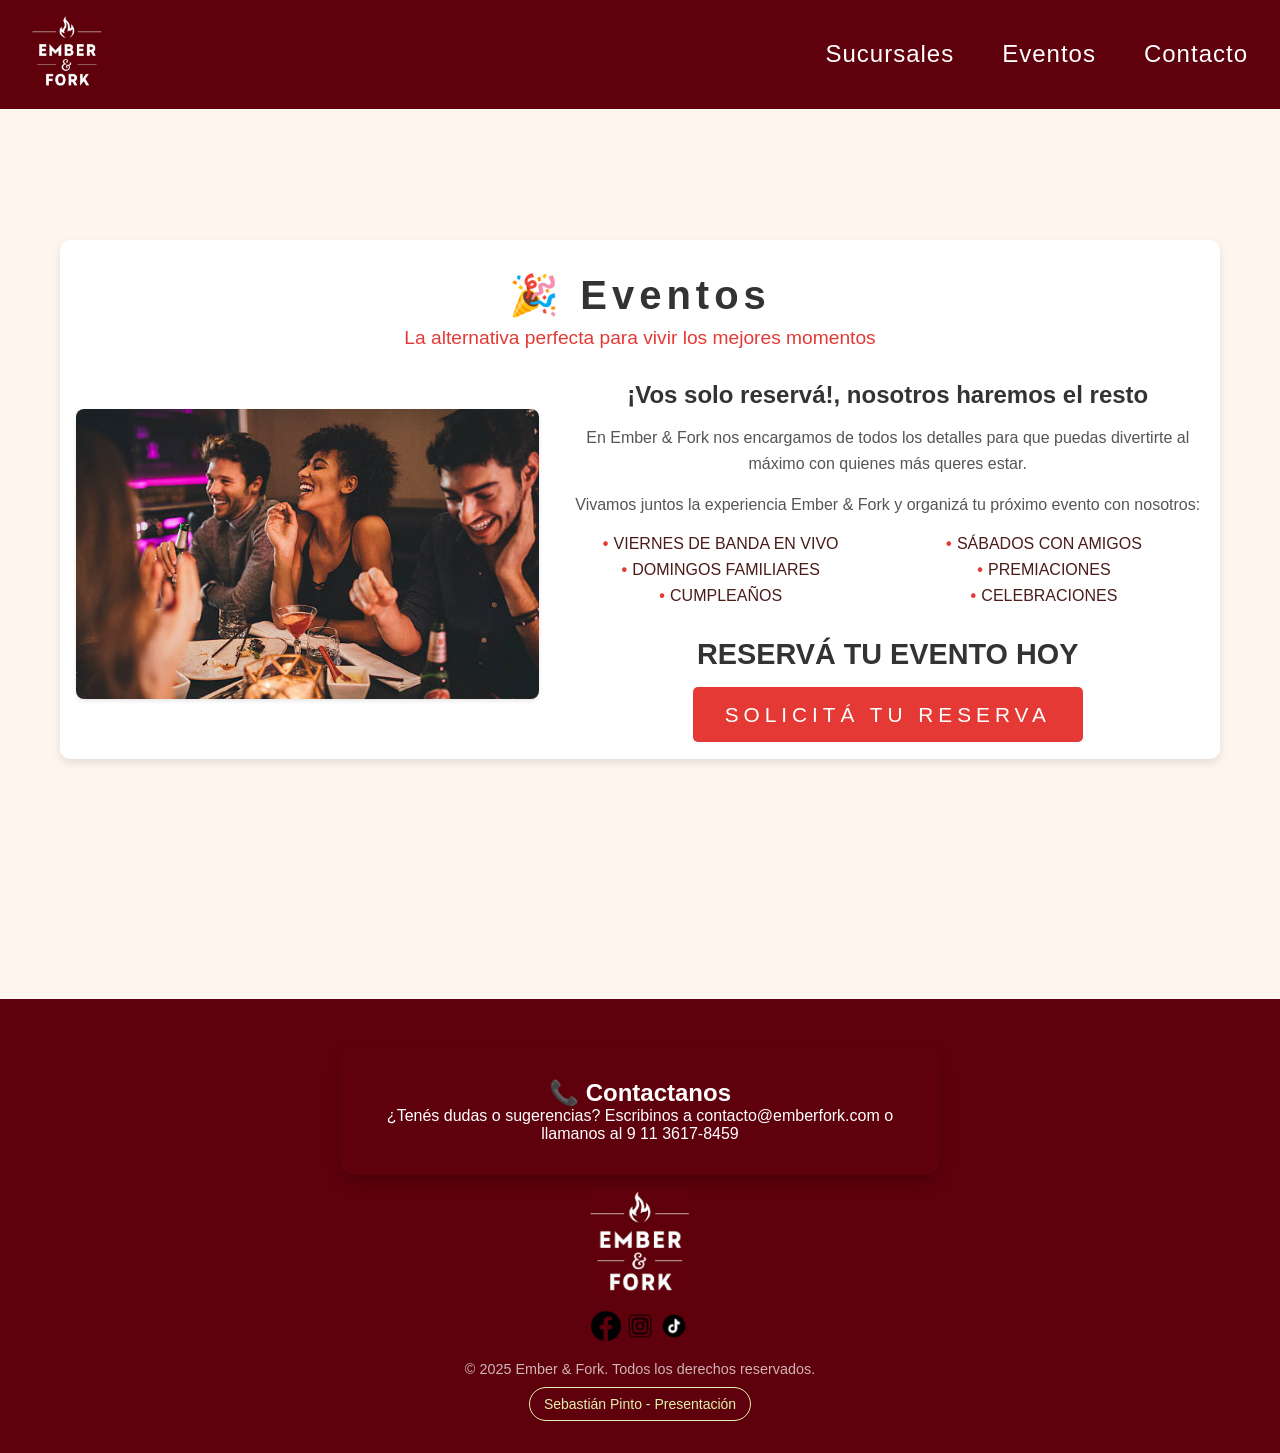
==== commit b1abf625: "Add files via upload" ====
--- a/eventos.html
+++ b/eventos.html
@@ -65,6 +65,7 @@
         </div>
       </div>
       <p class="rights">&copy; 2025 Ember & Fork. Todos los derechos reservados.</p>
+	  <a href="https://sebaspr19.github.io/ember-presentacion/"><p class="presentacion" >Sebastián Pinto - Presentación</p></a>
     </div>
   </footer>
   <script src="script.js" defer></script>
--- a/estilos.css
+++ b/estilos.css
@@ -711,7 +711,24 @@
 .footer-redes img:hover {
  transform: scale(1.1); /* Escala el elemento al 110% */
 }
-
+.presentacion {
+  display: inline-block;
+  background-color: transparent;
+  color: #E1F0AD;
+  padding: 8px 14px;
+  border: 1px solid #E1F0AD;
+  border-radius: 20px;
+  text-decoration: none;
+  font-size: 14px;
+  margin-top: 10px;
+  font-family: 'Inter', sans-serif;
+  transition: background-color 0.3s ease, color 0.3s ease;
+}
+
+.presentacion:hover {
+  background-color: #E1F0AD;
+  color: #5F010C; 
+}
 
 /* Estilos para el contenedor de los iconos sociales */
 
@@ -1248,26 +1265,12 @@
     height: 600px; /* Altura para móvil */
   }
 }
-/*MEDIAQUERIES para responsive*/
- /* Celulares */
-/* Estilos que se aplicarán en pantallas con un ancho máximo de 768 píxeles. */
+
 @media(max-width: 768px){
  .hamburger {
-        display: block;
+display: block;
+z-index: 1100;	 
      }
-.nav-links {
-  display: none;
-  flex-direction: column;
-  background-color: #fff; /* Opcional: fondo del menú desplegable */
-  position: absolute;
-  top: 60px; /* Ajustá según el header */
-  right: 10px;
-  padding: 10px;
-  border-radius: 8px;
-  box-shadow: 0 2px 5px rgba(0,0,0,0.2);
-  z-index: 1000;
-}
-	
 .hero h1 {
 	font-size: 3.1rem;
 }	
@@ -1277,49 +1280,56 @@
 .hero .cta{	
 	font-size: 1.3rem;
 }	
-.nav-links.active {
-  display: flex;
-}
-
+  .nav-links {
+    position: fixed;
+    top: 100px;
+    right: 0;
+    width: 100%;
+    height: 33vh;
+    background-color: rgba(95, 1, 12, 0.92); /* semi-transparente */
+    display: flex;
+    flex-direction: column;
+    justify-content: center;
+    align-items: center;
+    transform: translateY(-7%);
+    opacity: 0;
+    transition: all 0.4s ease-in-out;
+    z-index: 1000;
+    pointer-events: none;
+  }
+
+  .nav-links.active {
+    transform: translateY(0);
+    opacity: 1;
+    pointer-events: auto;
+  }
+
+  .nav-links li {
+    margin: 20px 0;
+  }
+
+  .nav-links a {
+    color: white;
+    font-size: 24px;
+    font-weight: bold;
+    text-decoration: none;
+    transition: all 0.3s ease;
+  }
+
+  .nav-links a:hover {
+    color: #FFCE63;
+  }
+
+ /* Muestra la lista de enlaces cuando la clase 'show' está presente */
  .nav-links.show {
-    display: flex; /* Muestra la lista como un bloque flex */
+    display: flex;
  }
-
 
  /* Muestra el icono del menú toggle */
  .menu-toggle {
     display: block;
  }
 
- /* Redefine la lista de enlaces para el estado oculto (redundante, pero asegura el estado inicial) */
- .nav-links {
-    display: none;
-    flex-direction: column;
-    background-color: #4b2e2e;
-    position: absolute;
-    top: 100%;
-    right: 0;
-    left: 0;
-    padding: 1rem;
- }
-
- /* Muestra la lista de enlaces cuando la clase 'show' está presente */
- .nav-links.show {
-    display: flex;
- }
-
- /* Muestra el icono del menú toggle */
- .menu-toggle {
-    display: block;
- }
- 
- .nav-links.active {
-    display: flex;
- }
- /* Añade margen vertical a cada elemento de la lista en dispositivos móviles */
- .nav-links li {
-    margin: 1rem 0;
- }
 .sucursales-title {
     font-size: 2.2rem;
     margin-bottom: 1.5rem;
